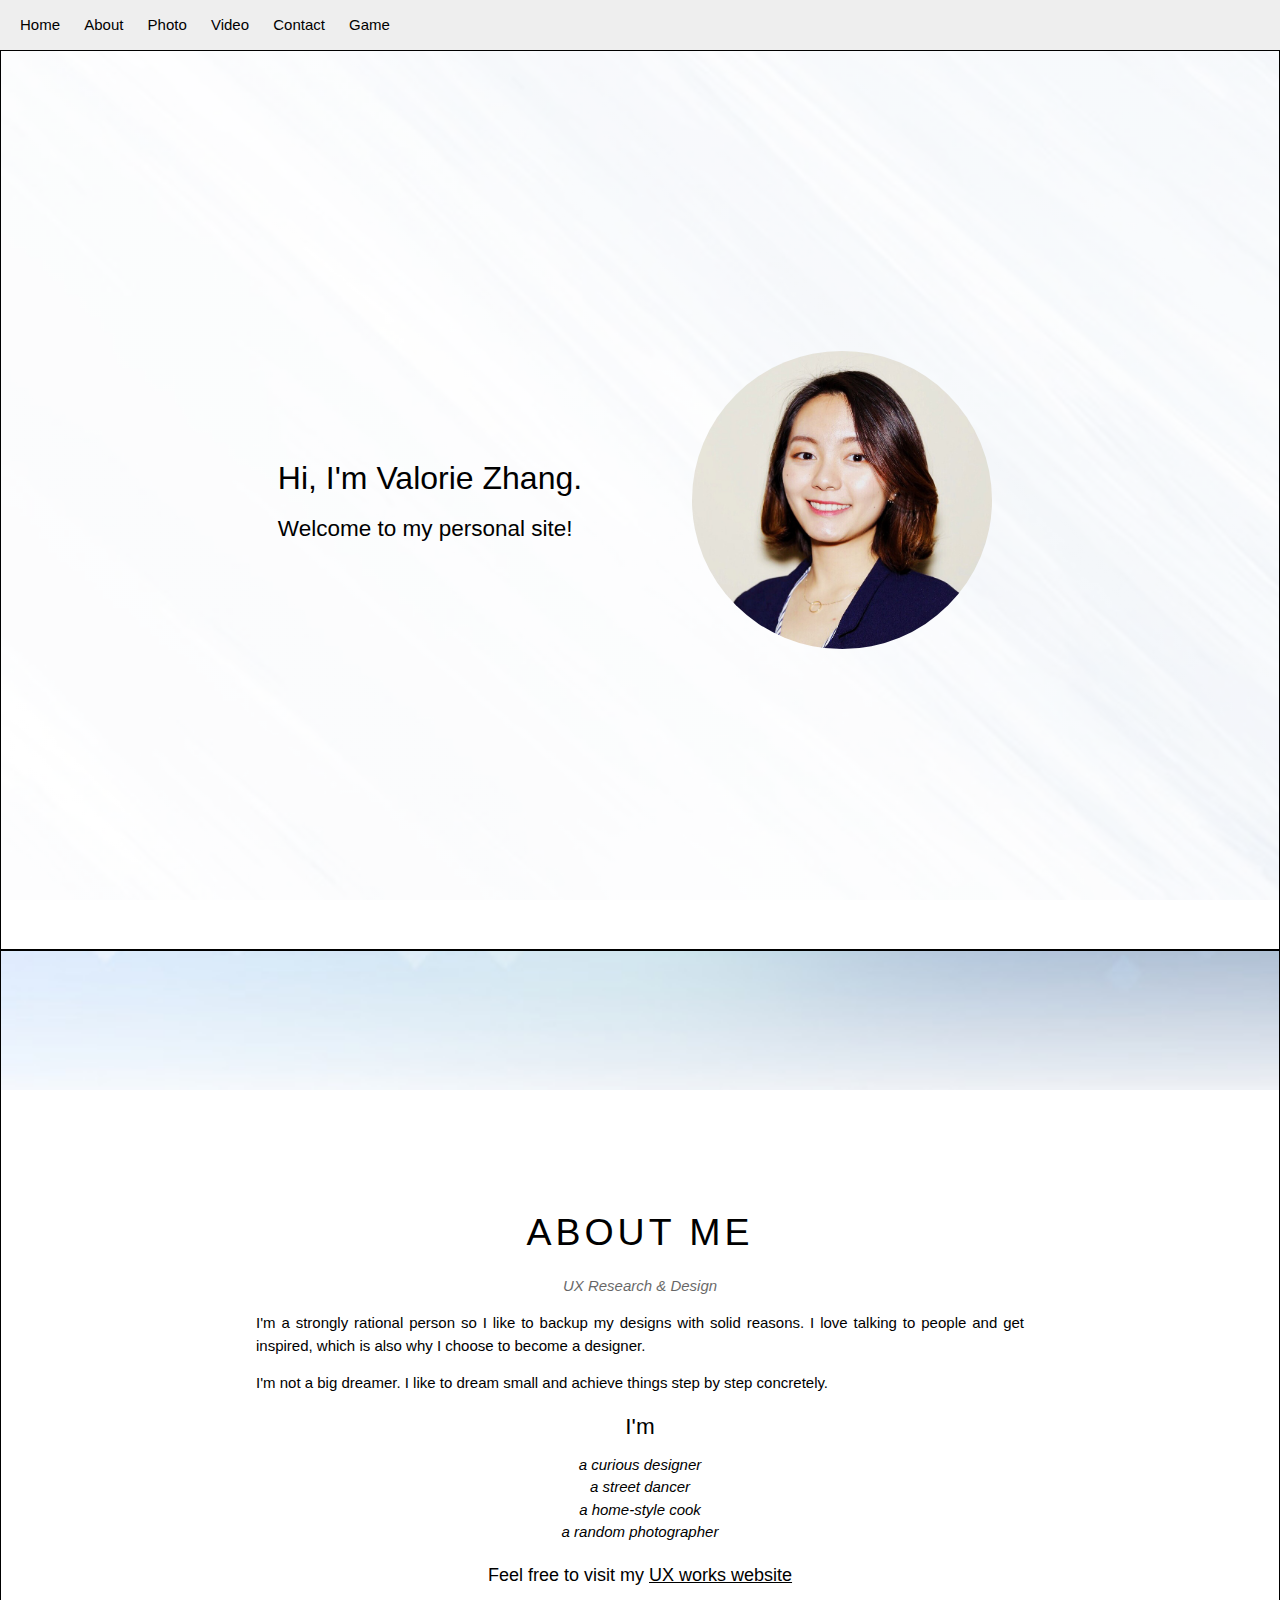
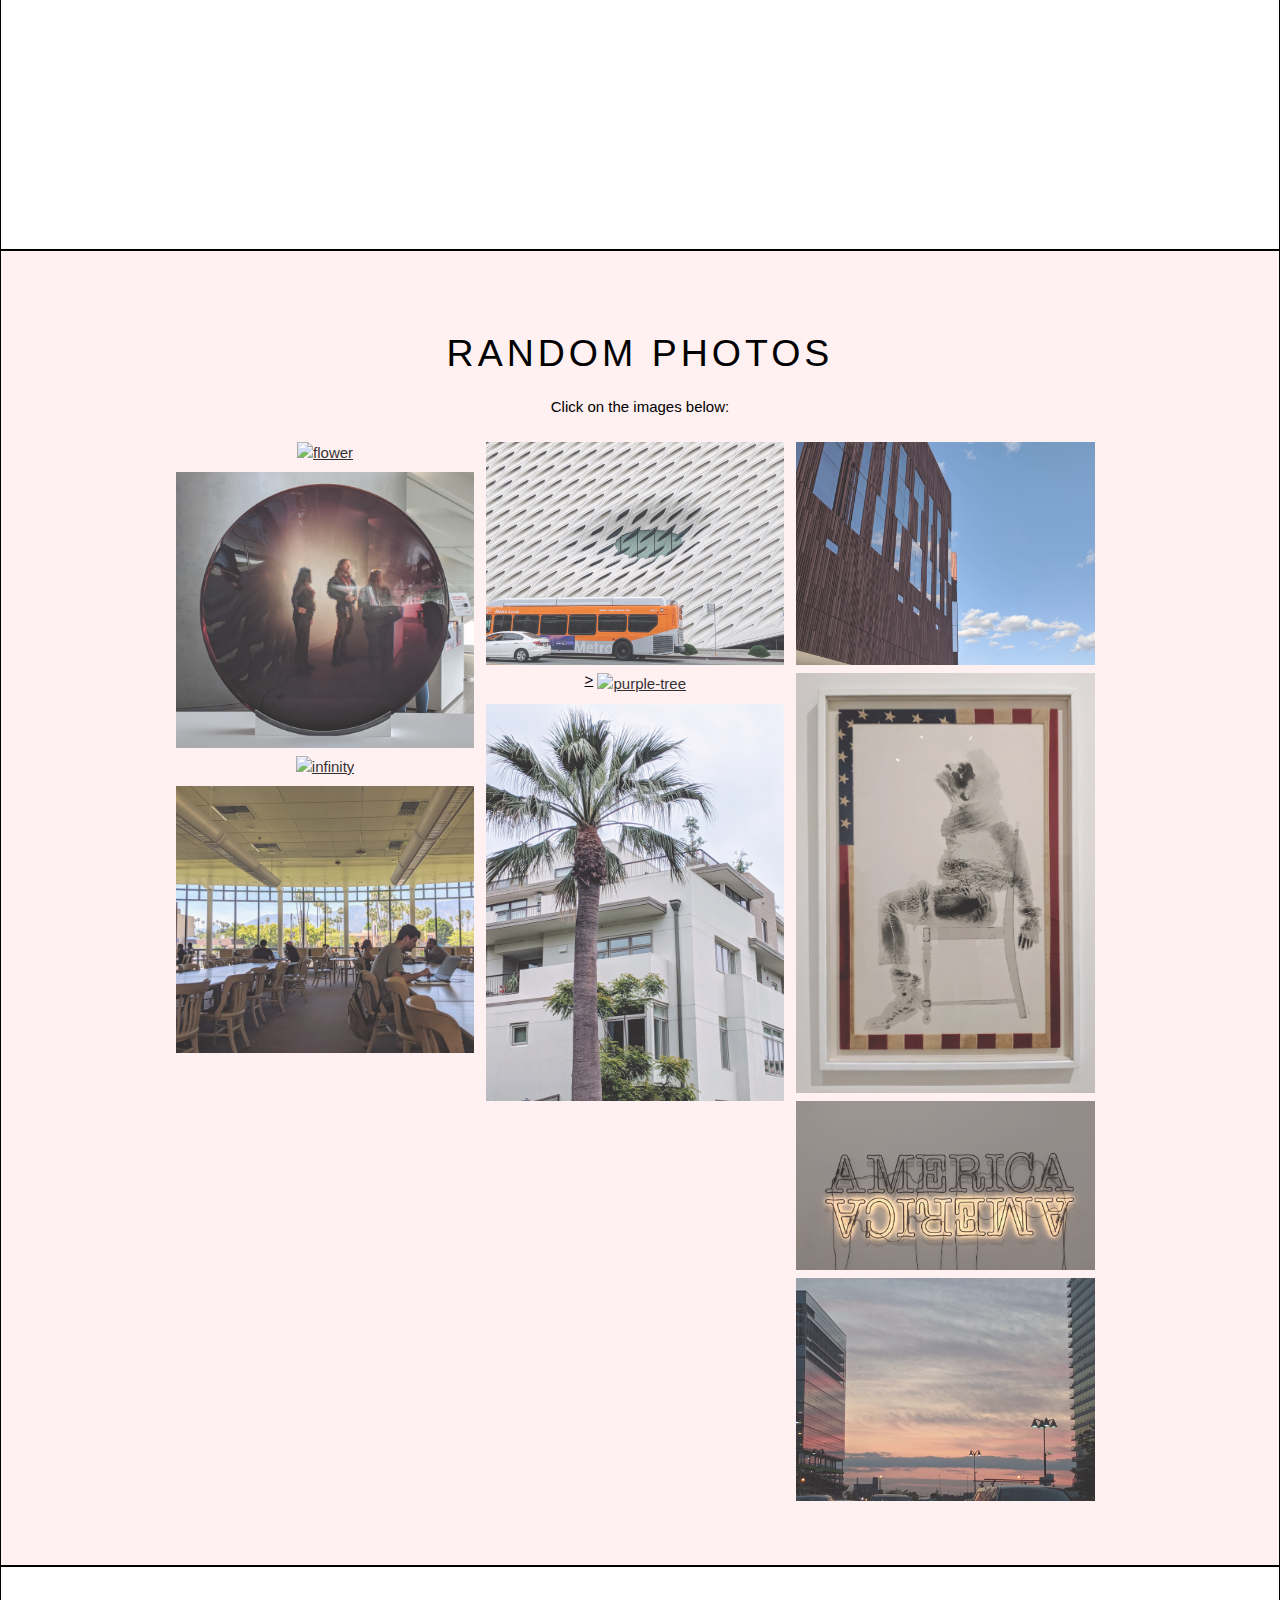
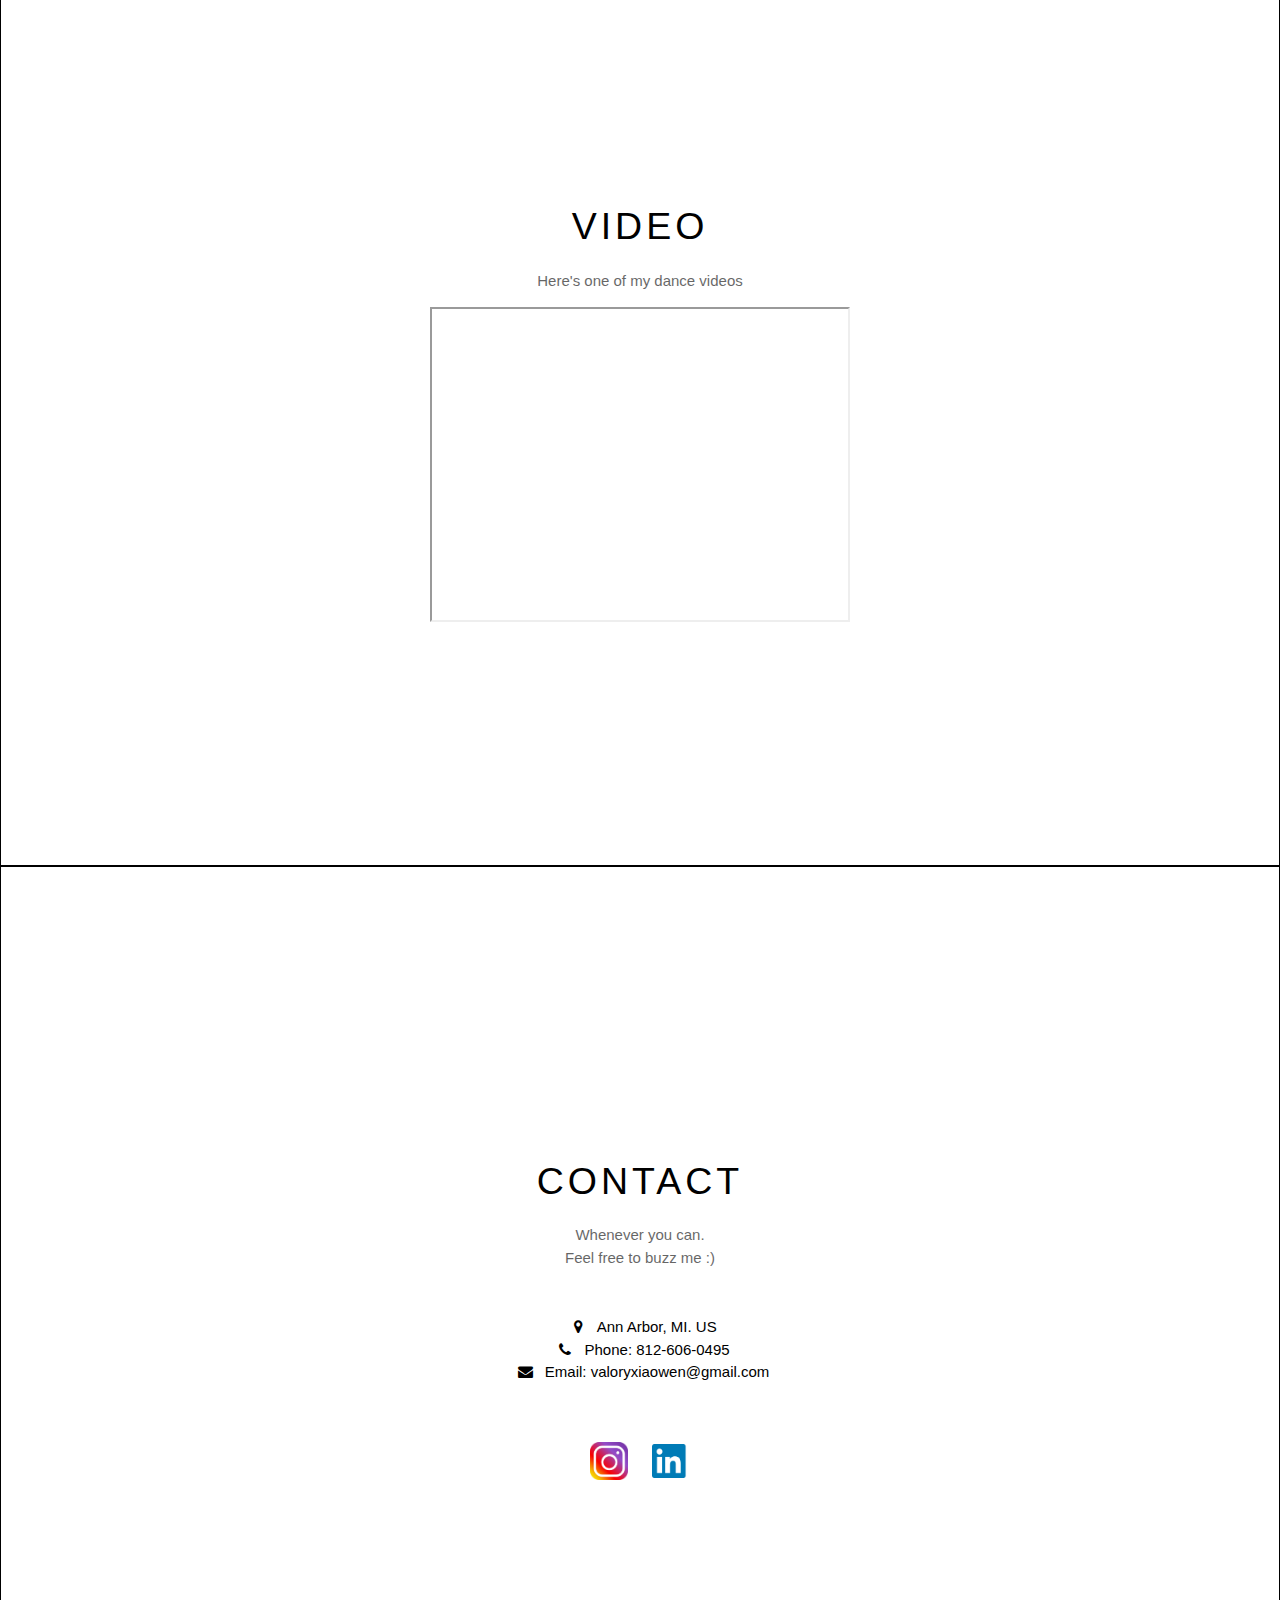
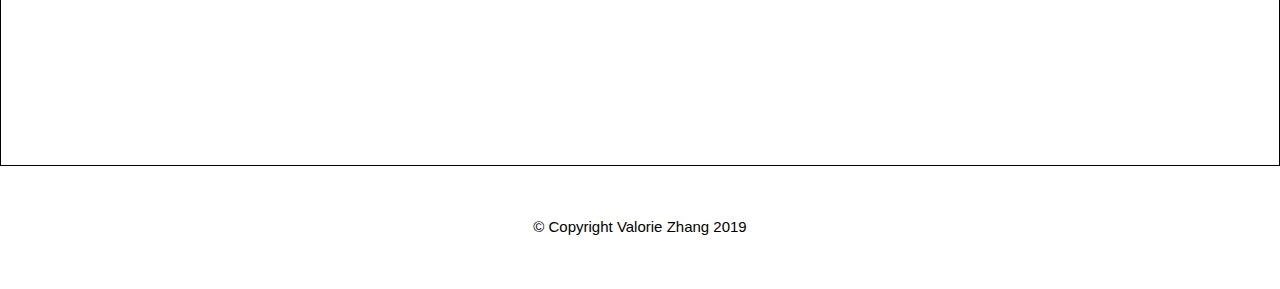
==== index.html @ 18a6e64b "fixed head and name" ====
<!DOCTYPE html>
<html lang="en">
    <meta name="viewport" content="width=device-width, initial-scale=1.0">
    <meta charset="UTF-8">
    <meta name="viewport" content="width=device-width, initial-scale=1">
    <link rel="stylesheet" href="https://www.w3schools.com/w3css/4/w3.css">
    <link rel="stylesheet" href="css/539.css">
    <link rel="stylesheet" href="css/lightbox.min.css">
    <link rel="stylesheet" href="https://cdnjs.cloudflare.com/ajax/libs/font-awesome/4.7.0/css/font-awesome.min.css">
    <script src="js/lightbox-plus-jquery.min.js"></script>
    
    <head>
        <title>539 Waiver</title>
    </head>

    <body>
        <header>
            <nav>
                <ul>
                    <li><a href="#hero">Home</a></li>
                    <li><a href="#about">About</a></li>
                    <li><a href="#photo">Photo</a></li>
                    <li><a href="#video">Video</a></li>
                    <li><a href="#contact">Contact</a></li>
                    <li><a href="drawing.html">Game</a></li>
                </ul>
            </nav>
        </header>
        <main>
            <section id="hero">
                <div class="w3-center w3-padding-64" style="max-width:800px">
                    <h1 style="margin-right: 100px;text-align: left;">Hi, I'm Valorie Zhang.</h1>
                    <h3 style="margin-right: 100px;text-align: left;">Welcome to my personal site!</h3>
                </div>
                <div class="section-inner">
                    <img src="img/profile-pic.jpg" class="profile-img" alt="Profil Picture" style="max-width:100%;height:auto; text-align: right;">
                </div>
            </section>
            <section id="about">
                <div class="w3-container w3-content w3-center w3-padding-64" style="max-width:800px">
                    <h2 class="text-wide w3-center">ABOUT ME</h2>
                    <p class="w3-opacity"><i>UX Research & Design</i></p>
                    <p class="w3-justify" >I'm a strongly rational person so I like to backup my designs with solid reasons. I love talking to people and get inspired, which is also why I choose to become a designer.</p>
                    <p style="text-align: left;">I'm not a big dreamer. I like to dream small and achieve things step by step concretely. </p>
                    <h3>I'm</h3>
                    <i>a curious designer</i> <br><i>a street dancer</i><br><i>a home-style cook</i><br><i>a random photographer</i>
                    
                    <p class="w3-large">Feel free to visit my  <a href="https://www.w3schools.com/w3css/default.asp" target="_blank">UX works website</a></p>
                </div>
                
            </section>
            <section id="photo">
                <div class="w3-container w3-content w3-center w3-padding-64">
                    <div style="text-align:center">
                        <h2 class="text-wide w3-center">RANDOM PHOTOS</h2>
                        <p>Click on the images below:</p>
                    </div>
                    <!-- gallery -->
                    <div class="row">
                        <div class="column">
                            <a href="https://scontent-sjc3-1.cdninstagram.com/vp/58a0438c8998486e015759c0f40a1a60/5D84946A/t51.2885-15/sh0.08/e35/s640x640/58468856_866849087001702_4745175692307868275_n.jpg?_nc_ht=scontent-sjc3-1.cdninstagram.com" data-lightbox="mygallery"><img src="https://scontent-sjc3-1.cdninstagram.com/vp/58a0438c8998486e015759c0f40a1a60/5D84946A/t51.2885-15/sh0.08/e35/s640x640/58468856_866849087001702_4745175692307868275_n.jpg?_nc_ht=scontent-sjc3-1.cdninstagram.com" alt="flower"></a>
                            <a href="img/mirror.jpg" data-lightbox="mygallery"><img src="img/mirror.jpg" alt="mirror"></a>
                            <a href="img/infinity.jpg" data-lightbox="mygallery"><img src="img/infinity.jpg" alt="infinity"></a>
                            <a href="img/lib.jpg" data-lightbox="mygallery"><img src="img/lib.jpg" alt="lib"></a>
                        </div>
                        <div class="column">
                            <a href="img/outside.jpg" data-lightbox="mygallery"><img src="img/outside.jpg" alt="outside">></a>
                            <a href="img/purple tree.jpg" data-lightbox="mygallery"><img src="img/purple-tree.jpg" alt="purple-tree"></a>
                            <a href="img/palmtree.jpg" data-lightbox="mygallery"><img src="img/palmtree.jpg" alt="palmtree"></a>
                        </div>
                        <div class="column">
                            <a href="img/building.jpg" data-lightbox="mygallery"><img src="img/building.jpg" alt="building"></a>
                            <a href="img/drawing.jpg" data-lightbox="mygallery"><img src="img/drawing.jpg" alt="drawing"></a>
                            <a href="img/AA.jpg" data-lightbox="mygallery"><img src="img/AA.jpg" alt="AA"></a>
                            <a href="img/sunset.jpg" data-lightbox="mygallery"><img src="img/sunset.jpg" alt="sunset"></a>
                        </div>
                    </div>
                </div>
            </section>
            <section id="video">
                <div class="w3-container w3-content w3-padding-64" style="max-width:800px">
                    <h2 class="text-wide w3-center">VIDEO</h2>
                    <p class="w3-opacity w3-center">Here's one of my dance videos<p>
                        <div class="w3-center">
                            <div class="w3-margin-bottom">
                                <iframe width="420" height="315"
                                src="https://www.youtube.com/embed/rEEmlmVTUPs">
                                </iframe>
                            </div>
                        </div>
                    </div>
                </section>
                <section id="contact">
                    <div class="w3-container w3-content w3-padding-64" style="max-width:800px">
                        <h2 class="text-wide w3-center">CONTACT</h2>
                        <p class="w3-opacity w3-center">Whenever you can. <br>
                            Feel free to buzz me :)<p>
                                <div class="w3-row w3-center w3-padding-32">
                                    <div class="w3-margin-bottom">
                                        <i class="fa fa-map-marker" style="width:30px"></i> Ann Arbor, MI. US<br>
                                        <i class="fa fa-phone" style="width:30px"></i> Phone: 812-606-0495<br>
                                        <i class="fa fa-envelope" style="width:30px"> </i> Email: valoryxiaowen@gmail.com<br>
                                    </div>
                                    
                                </div>
                                <div class="w3-center">
                                    <a href="https://www.linkedin.com/in/valorie-xiaowen-zhang-9266886b/"><img src="img/instagram.png" class="sm-icon" alt="instagram"></a>
                                    <a href="https://www.linkedin.com/in/valorie-xiaowen-zhang-9266886b/"><img src="img/linkedin.png" class="sm-icon" alt="linkedin"></a>
                                </div>
                            </div>
                        </section>
                    </main>
                    <footer>
                        © Copyright Valorie Zhang 2019
                    </footer>
                </body>
            </html>
---- css/539.css ----
body {
  margin: 0;
}

body {
  font-family: "Lato", sans-serif;
  margin-top: 50px;
}

.mySlides {
  display: none
}

header {
  display: flex;
  position: fixed;
  top: 0;
  left: 0;
  right: 0;
  height: 50px;
  line-height: 50px;
  background-color: #eee;
  z-index:1000;
}

header * {
  display: inline;
  height: 50px;
}

header ul {
  padding: 0;
}

header li {
  margin-left: 20px;
}

section {
  min-height: 100vh;
  border: 1px solid black;
  display: flex;
  justify-content: center;
  align-items: center;
  text-align: left;
}

body {
  margin: 0;
  margin-top: 50px;
  font-family: sans-serif;
}

header {
  display: flex;
  position: fixed;
  top: 0;
  left: 0;
  right: 0;
  height: 50px;
  line-height: 50px;
  background-color: #eee;
}

header * {
  display: inline;
  height: 50px;
}

header ul {
  padding: 0;
}

header li {
  margin-left: 20px;
}

section {
  min-height: 100vh;
  border: 1px solid black;
  display: flex;
  justify-content: center;
  align-items: center;
  
  background-size: cover; /* Add this line */
  background-position: center center; /* Add this line */
  background-repeat: no-repeat; /* Add this line */
  background-attachment: fixed; /* Add this line */
}

.section-inner {
  padding: 10px;
}


#hero .profile-img {
  width: 300px;
  border-radius: 50%;
}



footer {
  text-align: center;
  padding: 50px;
}

#hero h1 {
  font-size: 2.5vw;
}

section h2 {
  font-size: 2.5em;
}

section h3 {
  font-size: 1.5em;
}

header a {
  text-decoration: none;
  color: black;
}

/* Add everything below here */
#hero {
  background-image: linear-gradient(rgba(255, 255, 255, 0.75), rgba(255, 255, 255, 0.75)), url('../img/white.jpg');
}

#about {
  background-image: linear-gradient(rgba(255, 255, 255, 0.75), rgba(255, 255, 255, 0.75)), url('../img/designbg.jpg');
}

#video {
  background-image: linear-gradient(rgba(255, 255, 255, 0.75), rgba(255, 255, 255, 0.75)), url('../img/studio.jpg');
}

#photo {
  background-color: #fff0f2 ;
}

#contact {
  background-image: linear-gradient(rgba(255, 255, 255, 0.75), rgba(255, 255, 255, 0.75)), url('../img/marble.jpg');
}



h1, h2, h3, h4, h5, h6 {
  font-family: "Segoe UI", Arial, sans-serif;
  font-weight: 400;
  margin: 10px 0
}

.text-wide {
  letter-spacing: 4px
}

/* The grid: three equal columns that floats next to each other */
.column {
  float: left;
  max-width: 33%;
  padding: 0 6px;
}

/* Style the images inside the grid */
.column img {
  opacity: 0.8;
  cursor: pointer;
}

.column img:hover {
  opacity: 1;
  transform: scale(1.05);
}

/*new column row code*/
.row {
  display: flex;
  flex-wrap: wrap;
  padding: 0 4px;
}

.column img {
  margin-top: 8px;
  vertical-align: middle;
  width: 100%;
}

/* Responsive layout - makes a two column-layout instead of four columns */
@media screen and (max-width:800px) {
  .column {
    flex: 50%;
    max-width: 50%;
  }

}

/* Responsive layout - makes the two columns stack on top of each other instead of next to each other */
@media screen and (max-width:600px) {
  .column {
    flex: 100%;
    max-width: 100%;
  }

}



@media screen and (max-width:600px) {

#hero .profile-img {
  width: 300px;
  border-radius: 50%;
}
}



/*ends here*/

/* Clear floats after the columns */
.row:after {
  content: "";
  display: table;
  clear: both;
}

#contact .sm-icon {
  width: 5%;
  margin: 10px;

}

  footer {
    text-align: center;
    padding: 50px;
  }
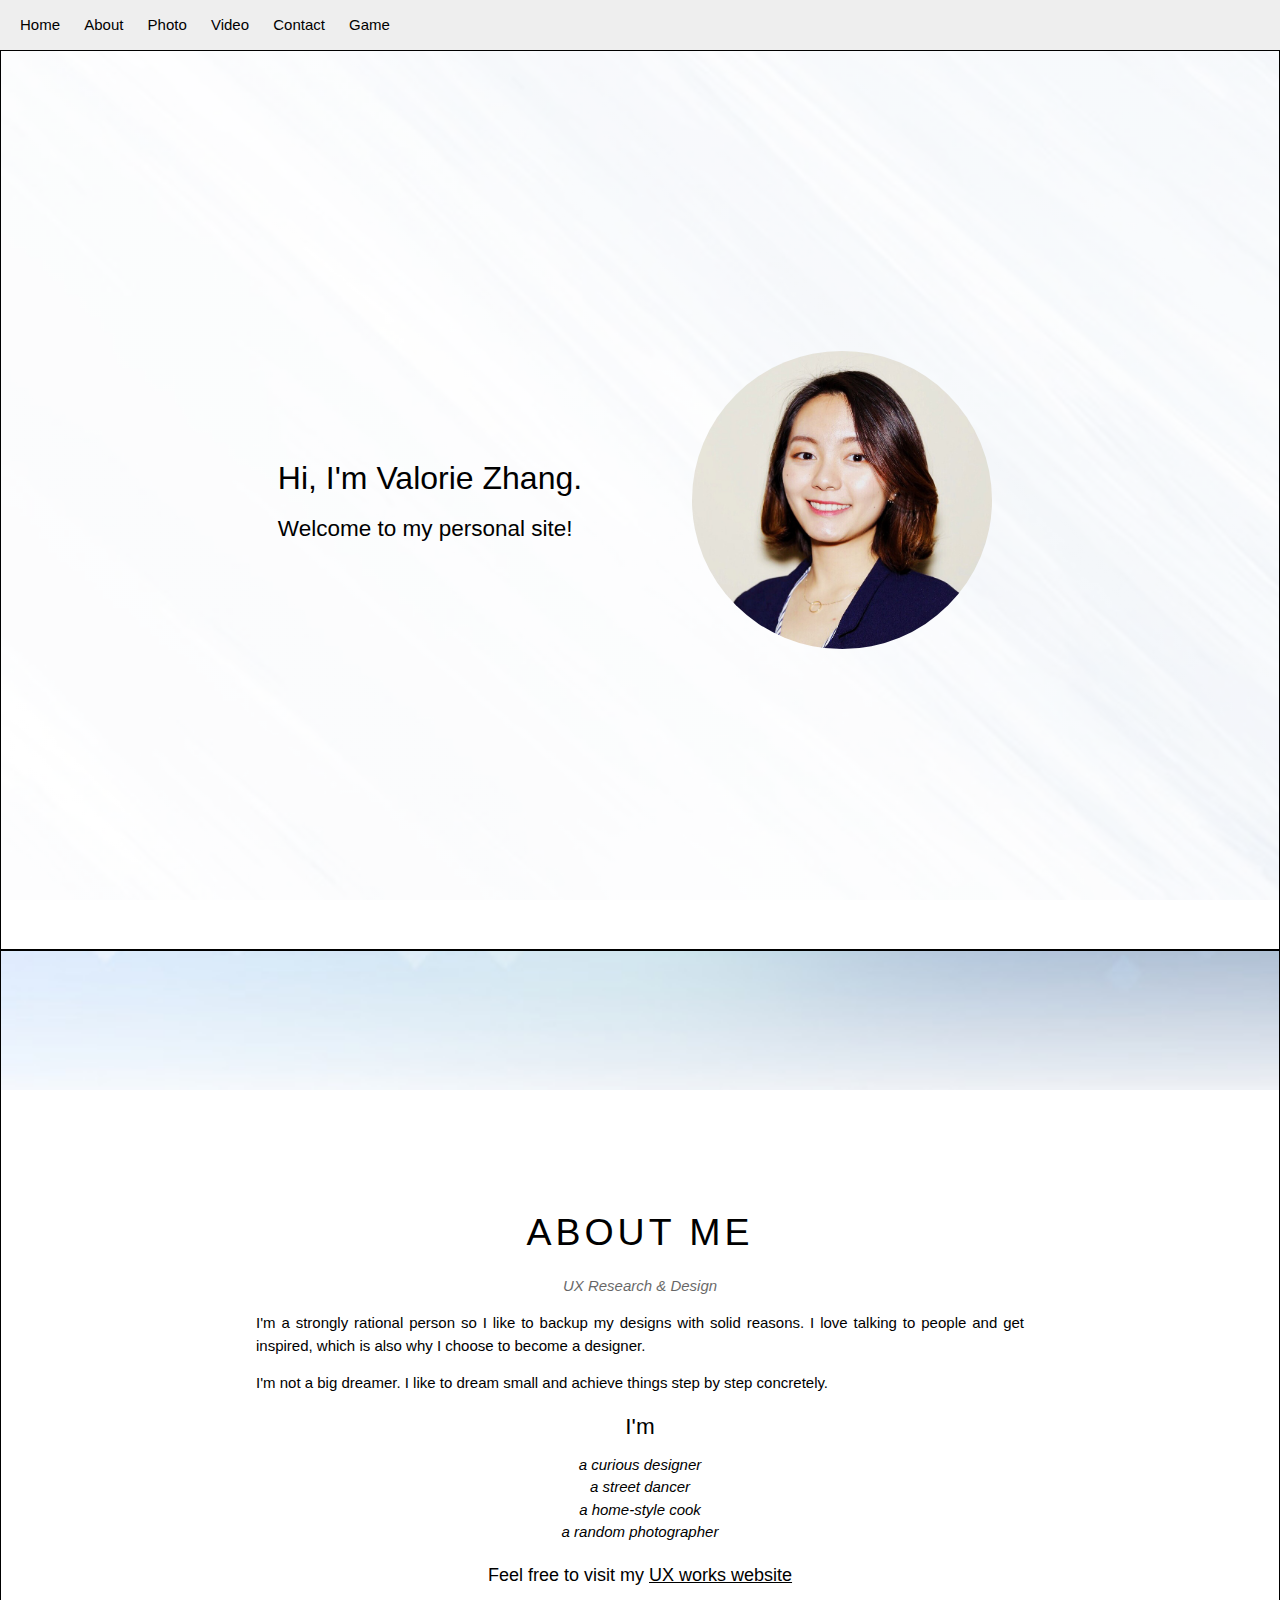
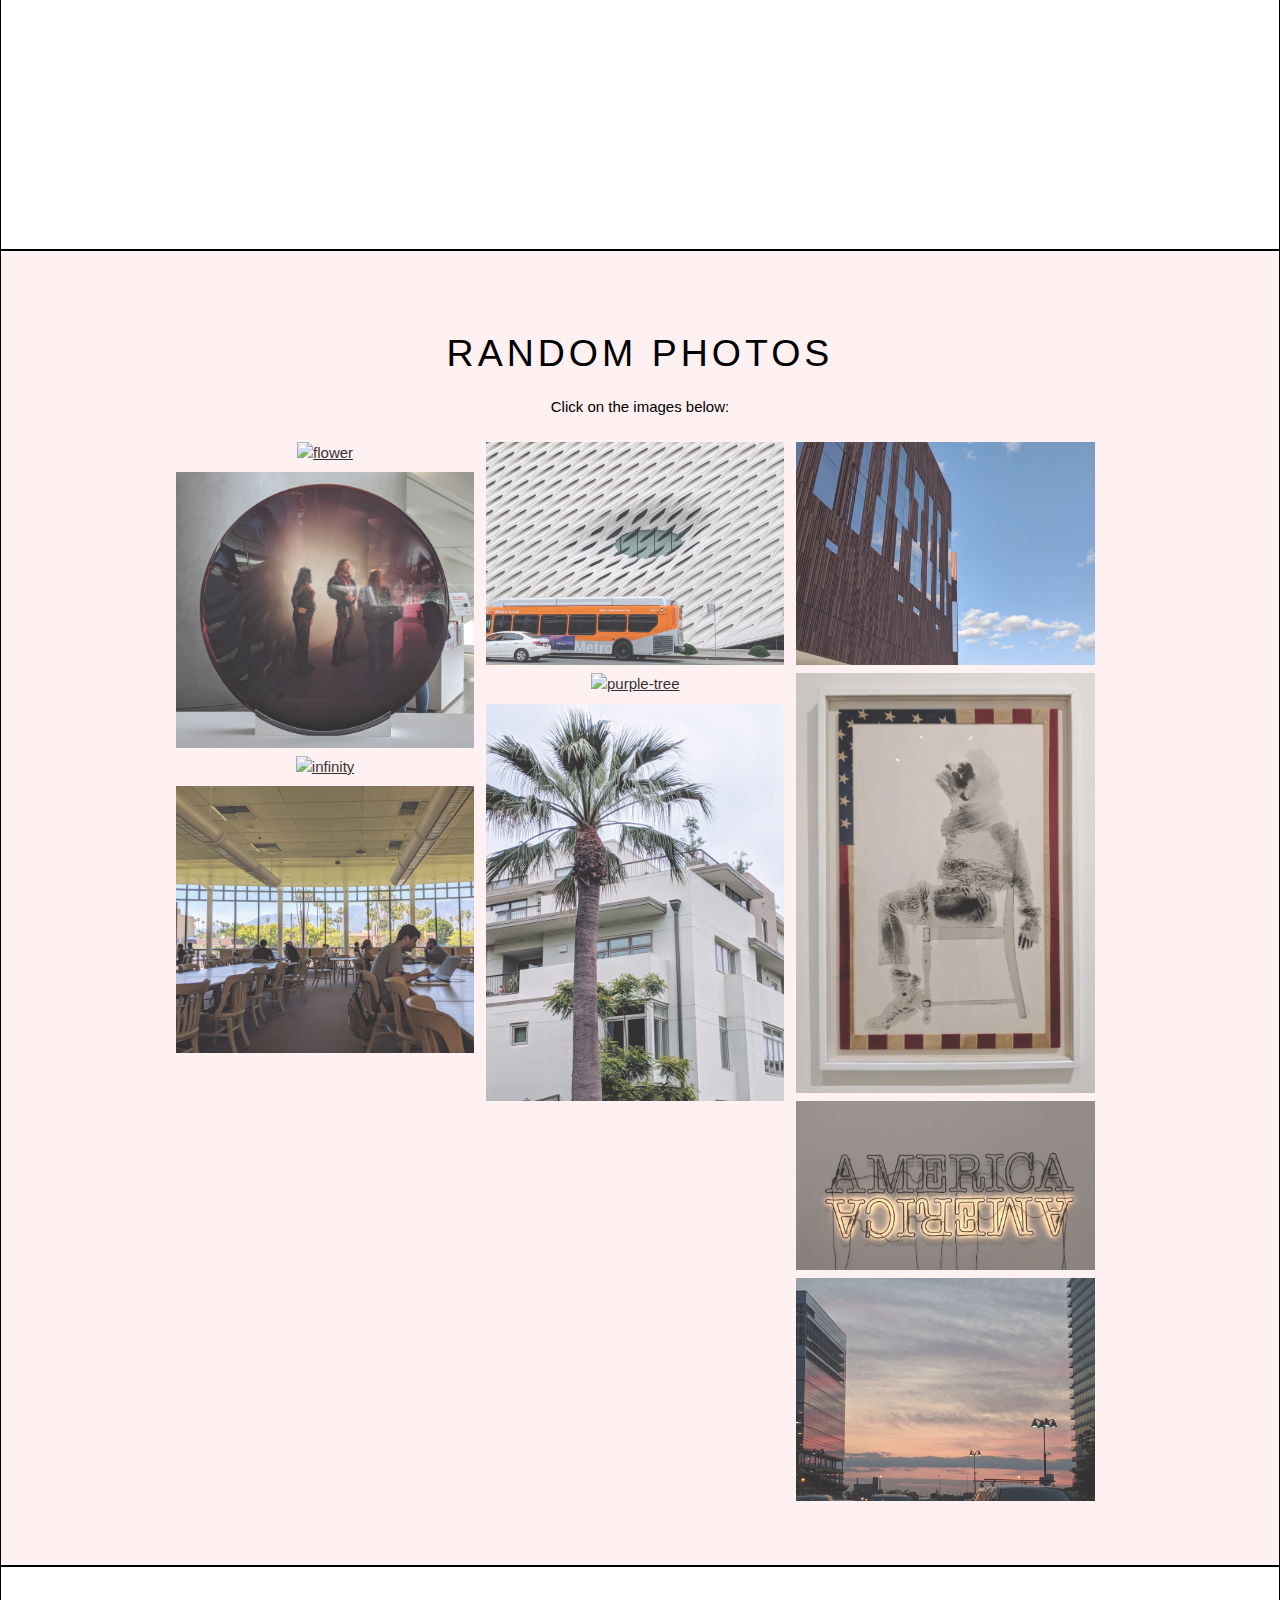
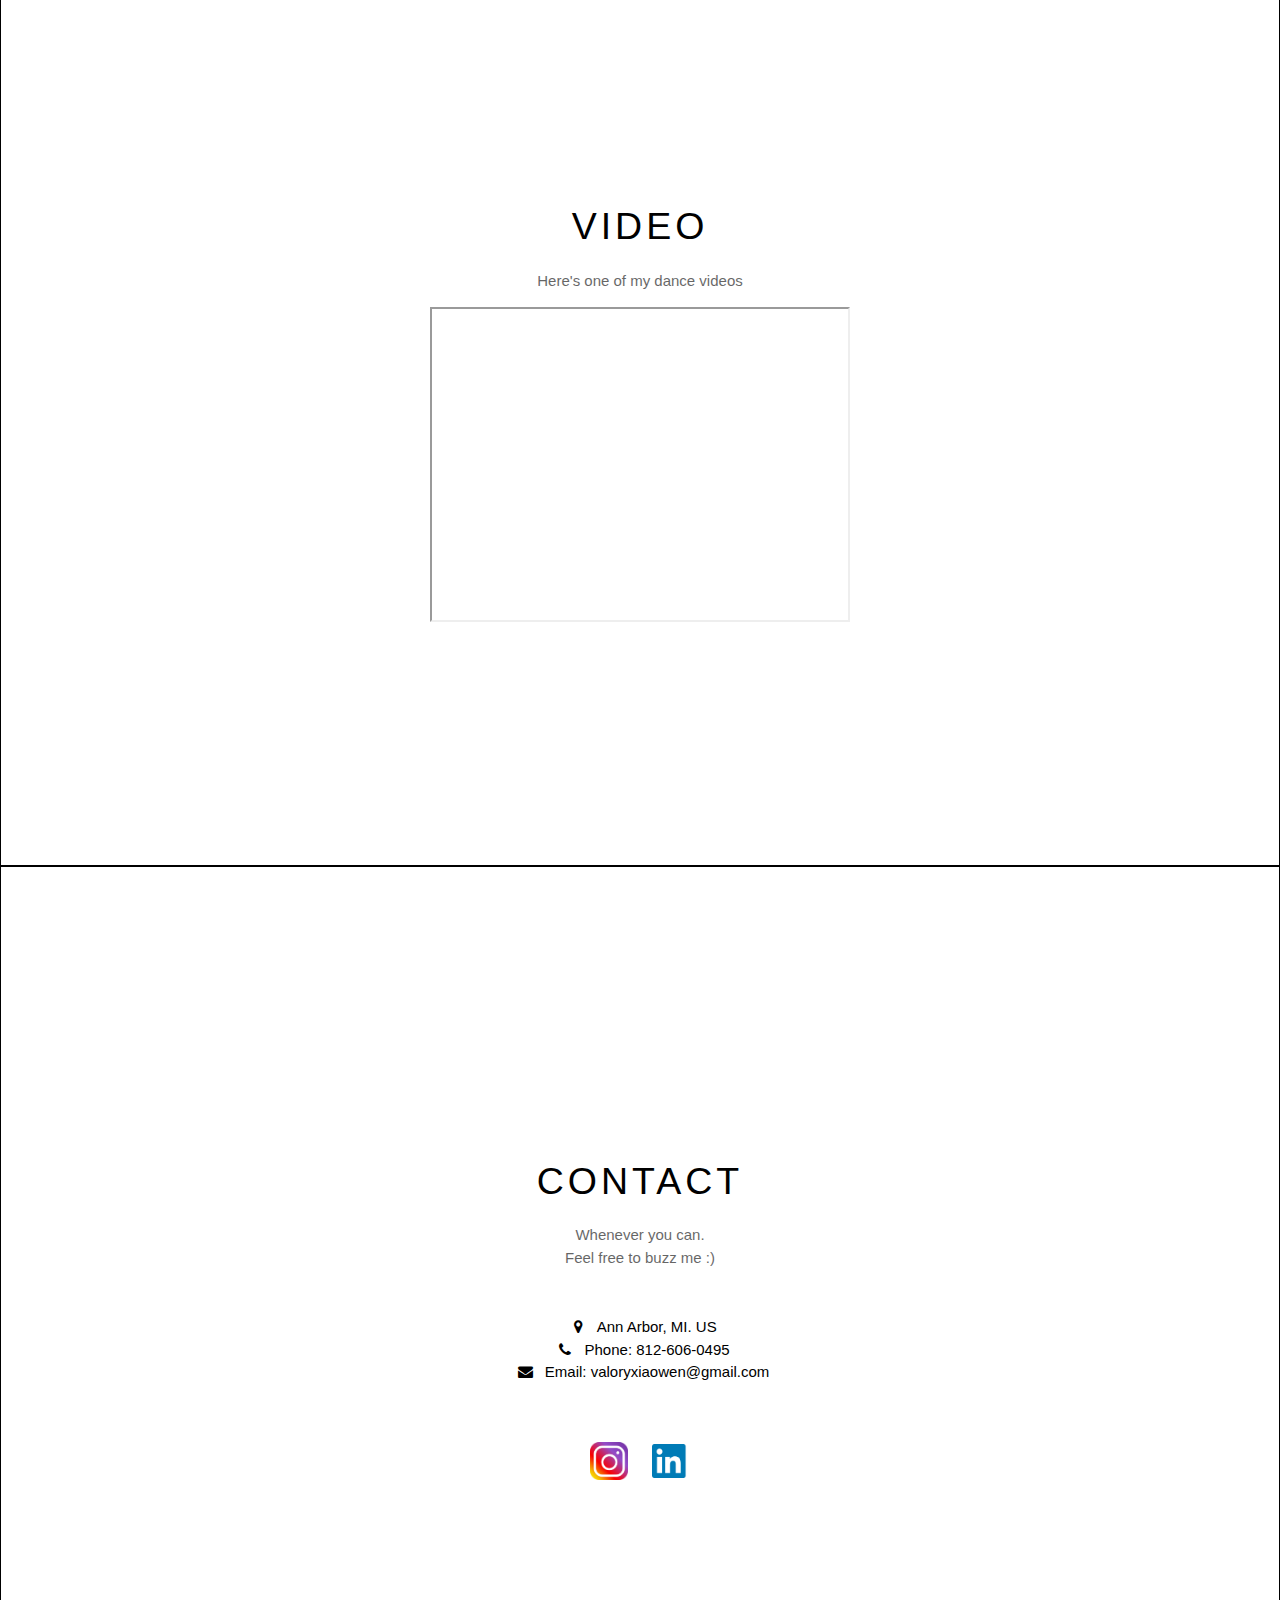
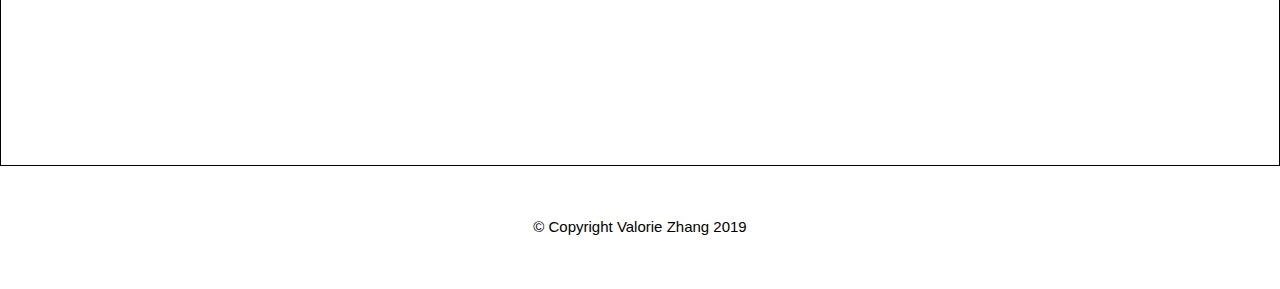
==== commit 1ba1d926: "Update index.html" ====
--- a/index.html
+++ b/index.html
@@ -1,18 +1,16 @@
 <!DOCTYPE html>
 <html lang="en">
-    <meta name="viewport" content="width=device-width, initial-scale=1.0">
-    <meta charset="UTF-8">
-    <meta name="viewport" content="width=device-width, initial-scale=1">
-    <link rel="stylesheet" href="https://www.w3schools.com/w3css/4/w3.css">
-    <link rel="stylesheet" href="css/539.css">
-    <link rel="stylesheet" href="css/lightbox.min.css">
-    <link rel="stylesheet" href="https://cdnjs.cloudflare.com/ajax/libs/font-awesome/4.7.0/css/font-awesome.min.css">
-    <script src="js/lightbox-plus-jquery.min.js"></script>
-    
     <head>
+        <meta name="viewport" content="width=device-width, initial-scale=1.0">
+        <meta charset="UTF-8">
+        <meta name="viewport" content="width=device-width, initial-scale=1">
+        <link rel="stylesheet" href="https://www.w3schools.com/w3css/4/w3.css">
+        <link rel="stylesheet" href="css/539.css">
+        <link rel="stylesheet" href="css/lightbox.min.css">
+        <link rel="stylesheet" href="https://cdnjs.cloudflare.com/ajax/libs/font-awesome/4.7.0/css/font-awesome.min.css">
+        <script src="js/lightbox-plus-jquery.min.js"></script>
         <title>539 Waiver</title>
     </head>
-
     <body>
         <header>
             <nav>
@@ -64,7 +62,7 @@
                             <a href="img/lib.jpg" data-lightbox="mygallery"><img src="img/lib.jpg" alt="lib"></a>
                         </div>
                         <div class="column">
-                            <a href="img/outside.jpg" data-lightbox="mygallery"><img src="img/outside.jpg" alt="outside">></a>
+                            <a href="img/outside.jpg" data-lightbox="mygallery"><img src="img/outside.jpg" alt="outside"></a>
                             <a href="img/purple tree.jpg" data-lightbox="mygallery"><img src="img/purple-tree.jpg" alt="purple-tree"></a>
                             <a href="img/palmtree.jpg" data-lightbox="mygallery"><img src="img/palmtree.jpg" alt="palmtree"></a>
                         </div>
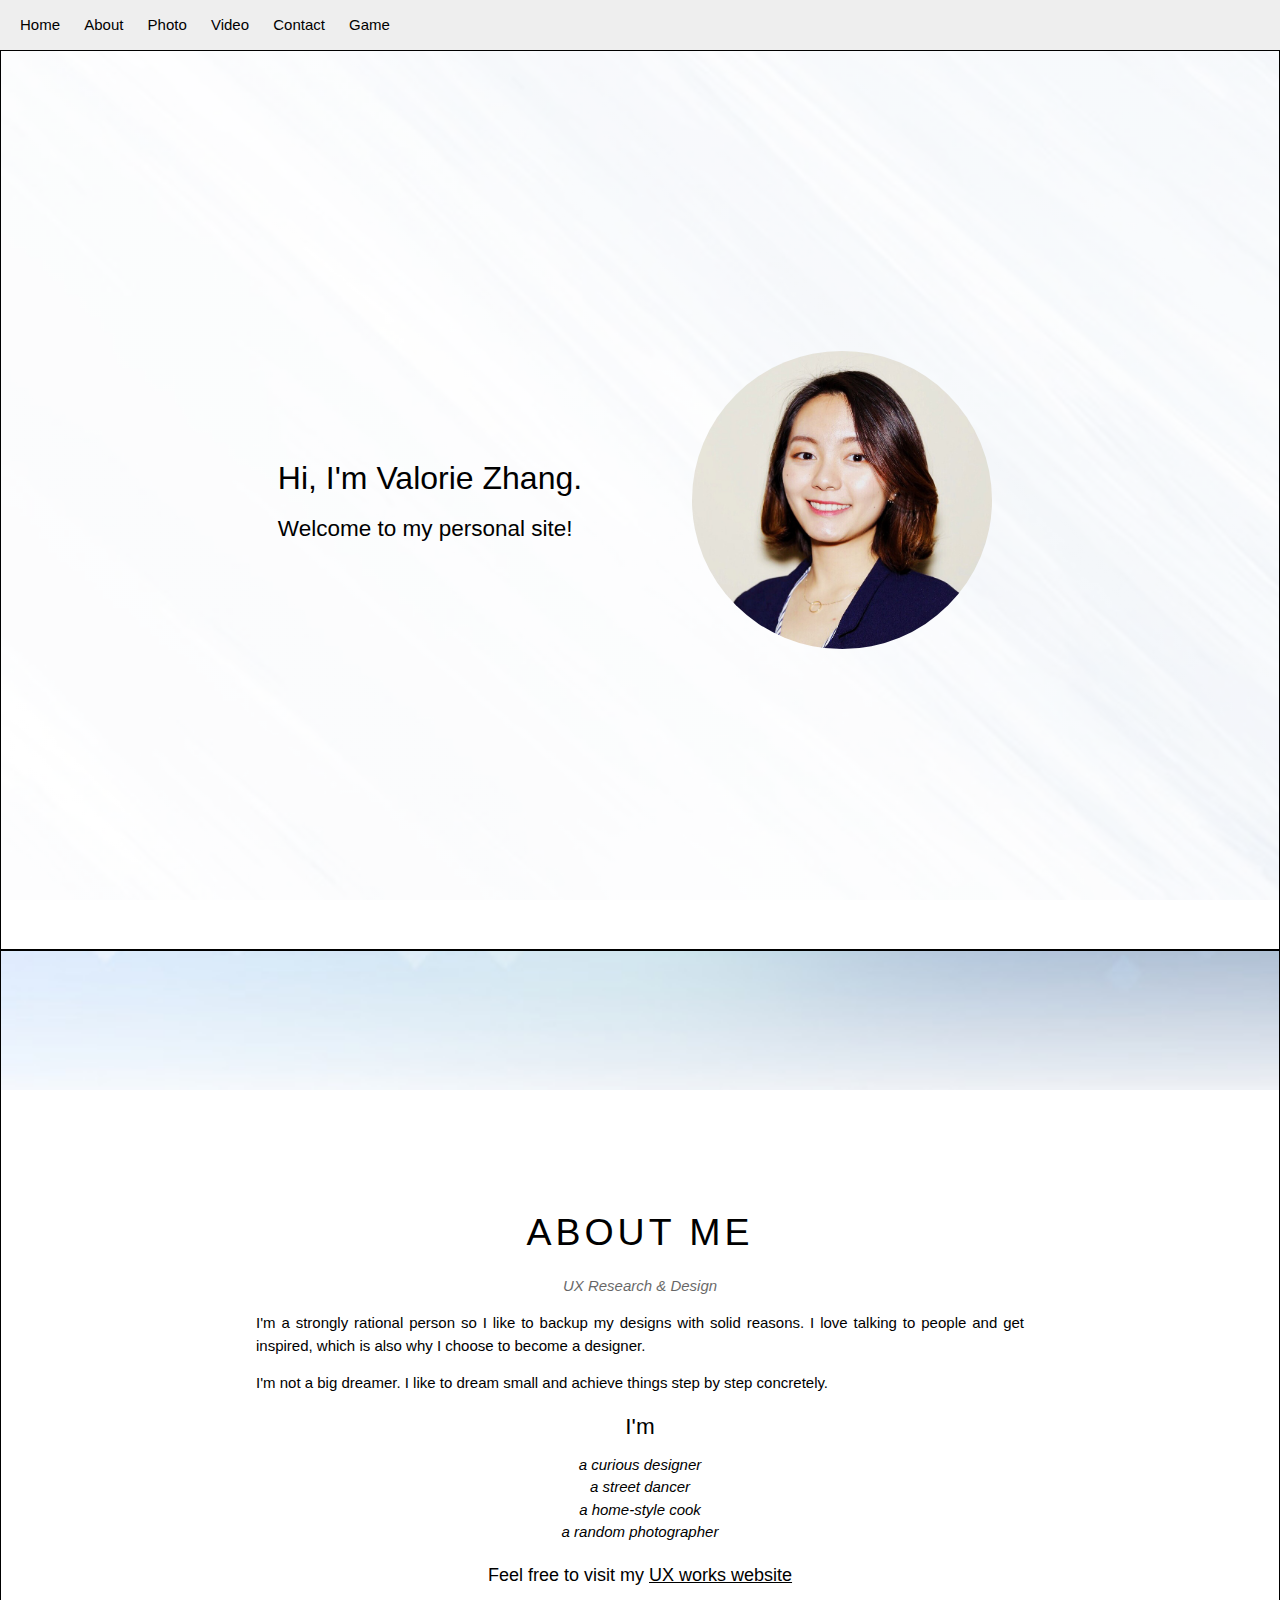
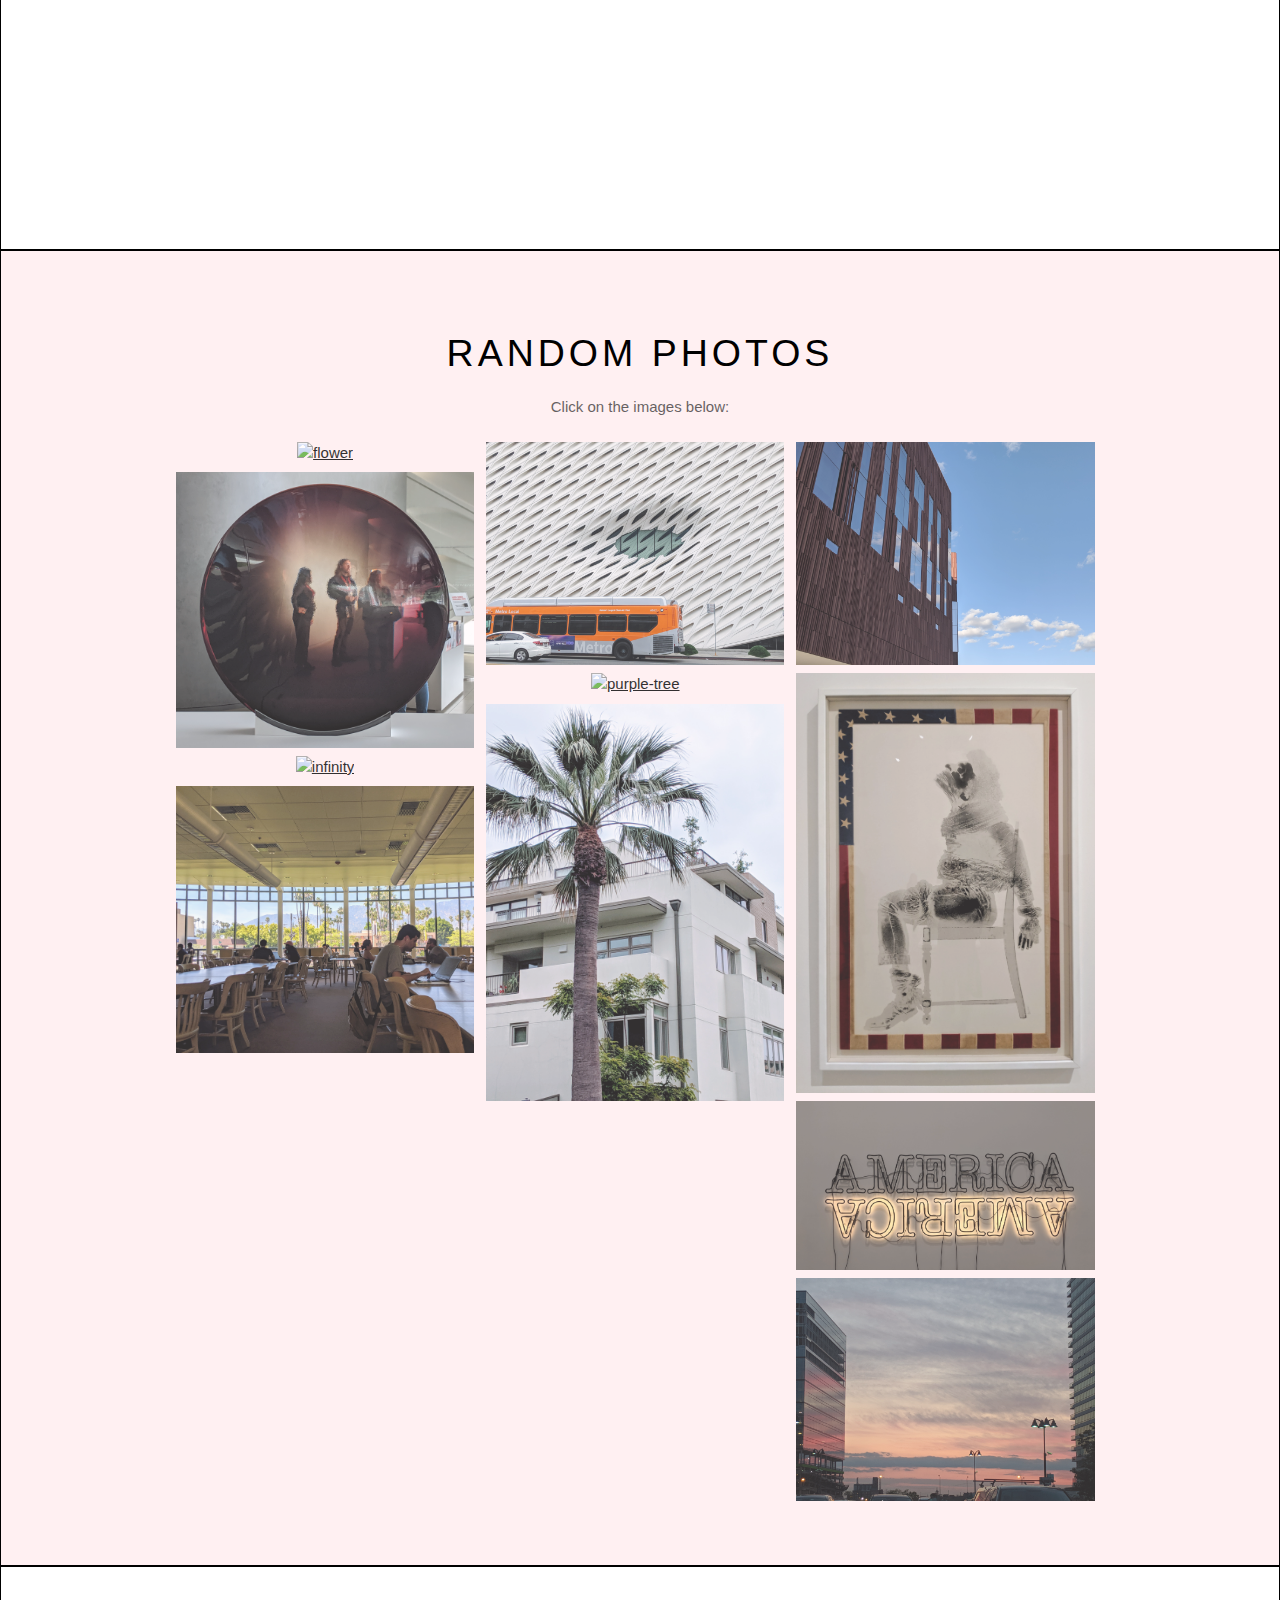
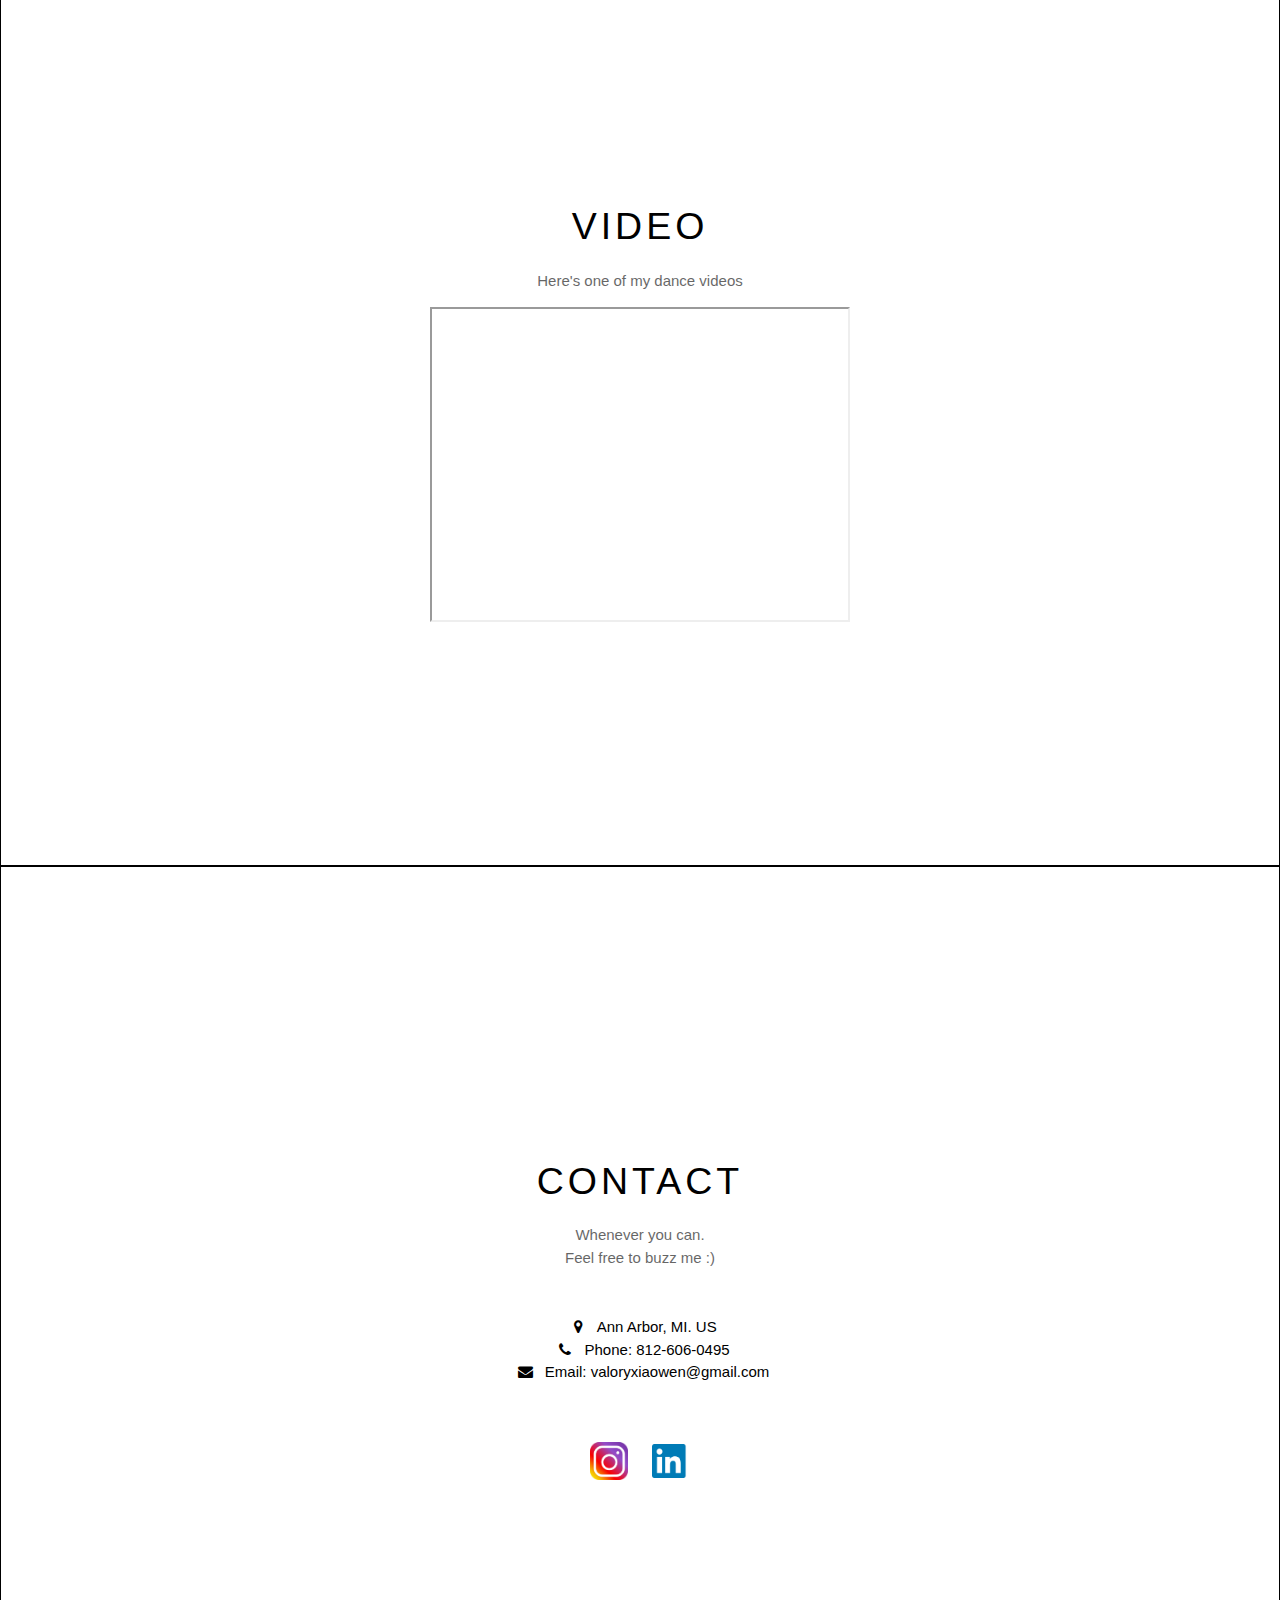
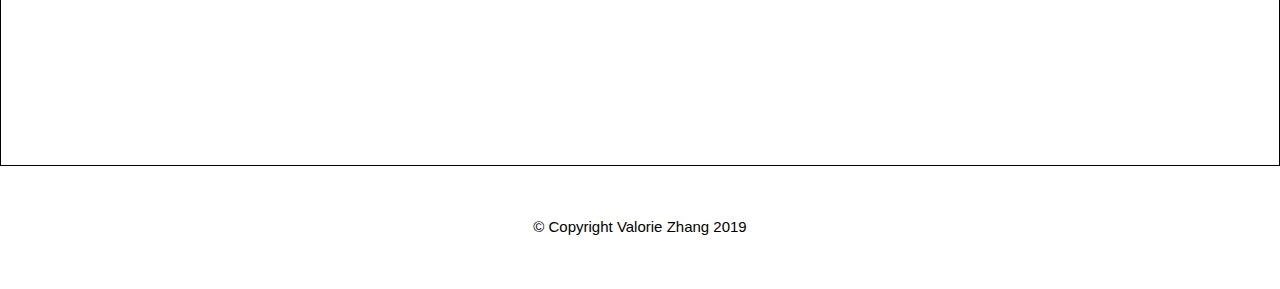
==== commit 98e504c2: "final commit" ====
--- a/index.html
+++ b/index.html
@@ -51,7 +51,7 @@
                 <div class="w3-container w3-content w3-center w3-padding-64">
                     <div style="text-align:center">
                         <h2 class="text-wide w3-center">RANDOM PHOTOS</h2>
-                        <p>Click on the images below:</p>
+                        <p class="w3-opacity w3-center">Click on the images below:</p>
                     </div>
                     <!-- gallery -->
                     <div class="row">
@@ -63,7 +63,7 @@
                         </div>
                         <div class="column">
                             <a href="img/outside.jpg" data-lightbox="mygallery"><img src="img/outside.jpg" alt="outside"></a>
-                            <a href="img/purple tree.jpg" data-lightbox="mygallery"><img src="img/purple-tree.jpg" alt="purple-tree"></a>
+                            <a href="img/purple-tree.jpg" data-lightbox="mygallery"><img src="img/purple-tree.jpg" alt="purple-tree"></a>
                             <a href="img/palmtree.jpg" data-lightbox="mygallery"><img src="img/palmtree.jpg" alt="palmtree"></a>
                         </div>
                         <div class="column">
--- a/css/539.css
+++ b/css/539.css
@@ -166,6 +166,9 @@
 .column img {
   opacity: 0.8;
   cursor: pointer;
+  margin-top: 8px;
+  vertical-align: middle;
+  width: 100%;
 }
 
 .column img:hover {
@@ -173,18 +176,13 @@
   transform: scale(1.05);
 }
 
-/*new column row code*/
+
 .row {
   display: flex;
   flex-wrap: wrap;
   padding: 0 4px;
 }
 
-.column img {
-  margin-top: 8px;
-  vertical-align: middle;
-  width: 100%;
-}
 
 /* Responsive layout - makes a two column-layout instead of four columns */
 @media screen and (max-width:800px) {
@@ -216,8 +214,6 @@
 
 
 
-/*ends here*/
-
 /* Clear floats after the columns */
 .row:after {
   content: "";
@@ -231,7 +227,7 @@
 
 }
 
-  footer {
+footer {
     text-align: center;
     padding: 50px;
   }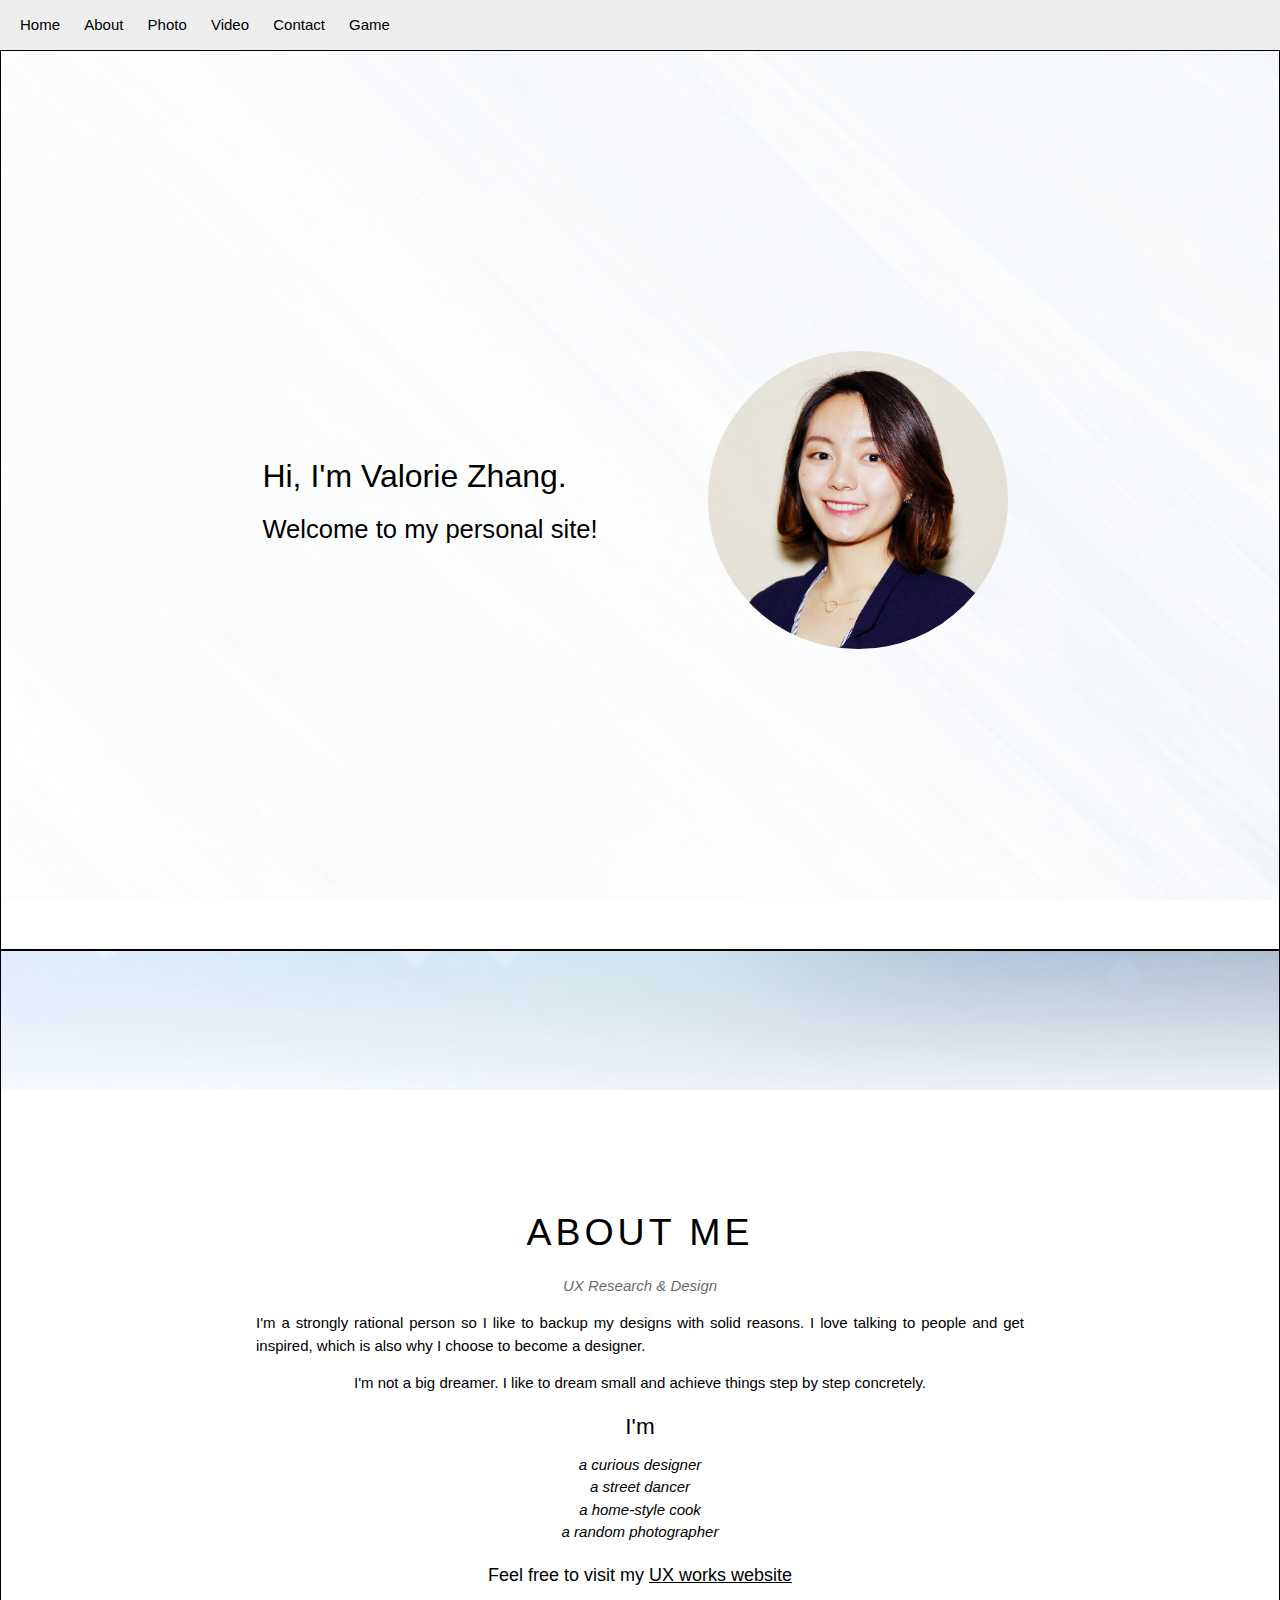
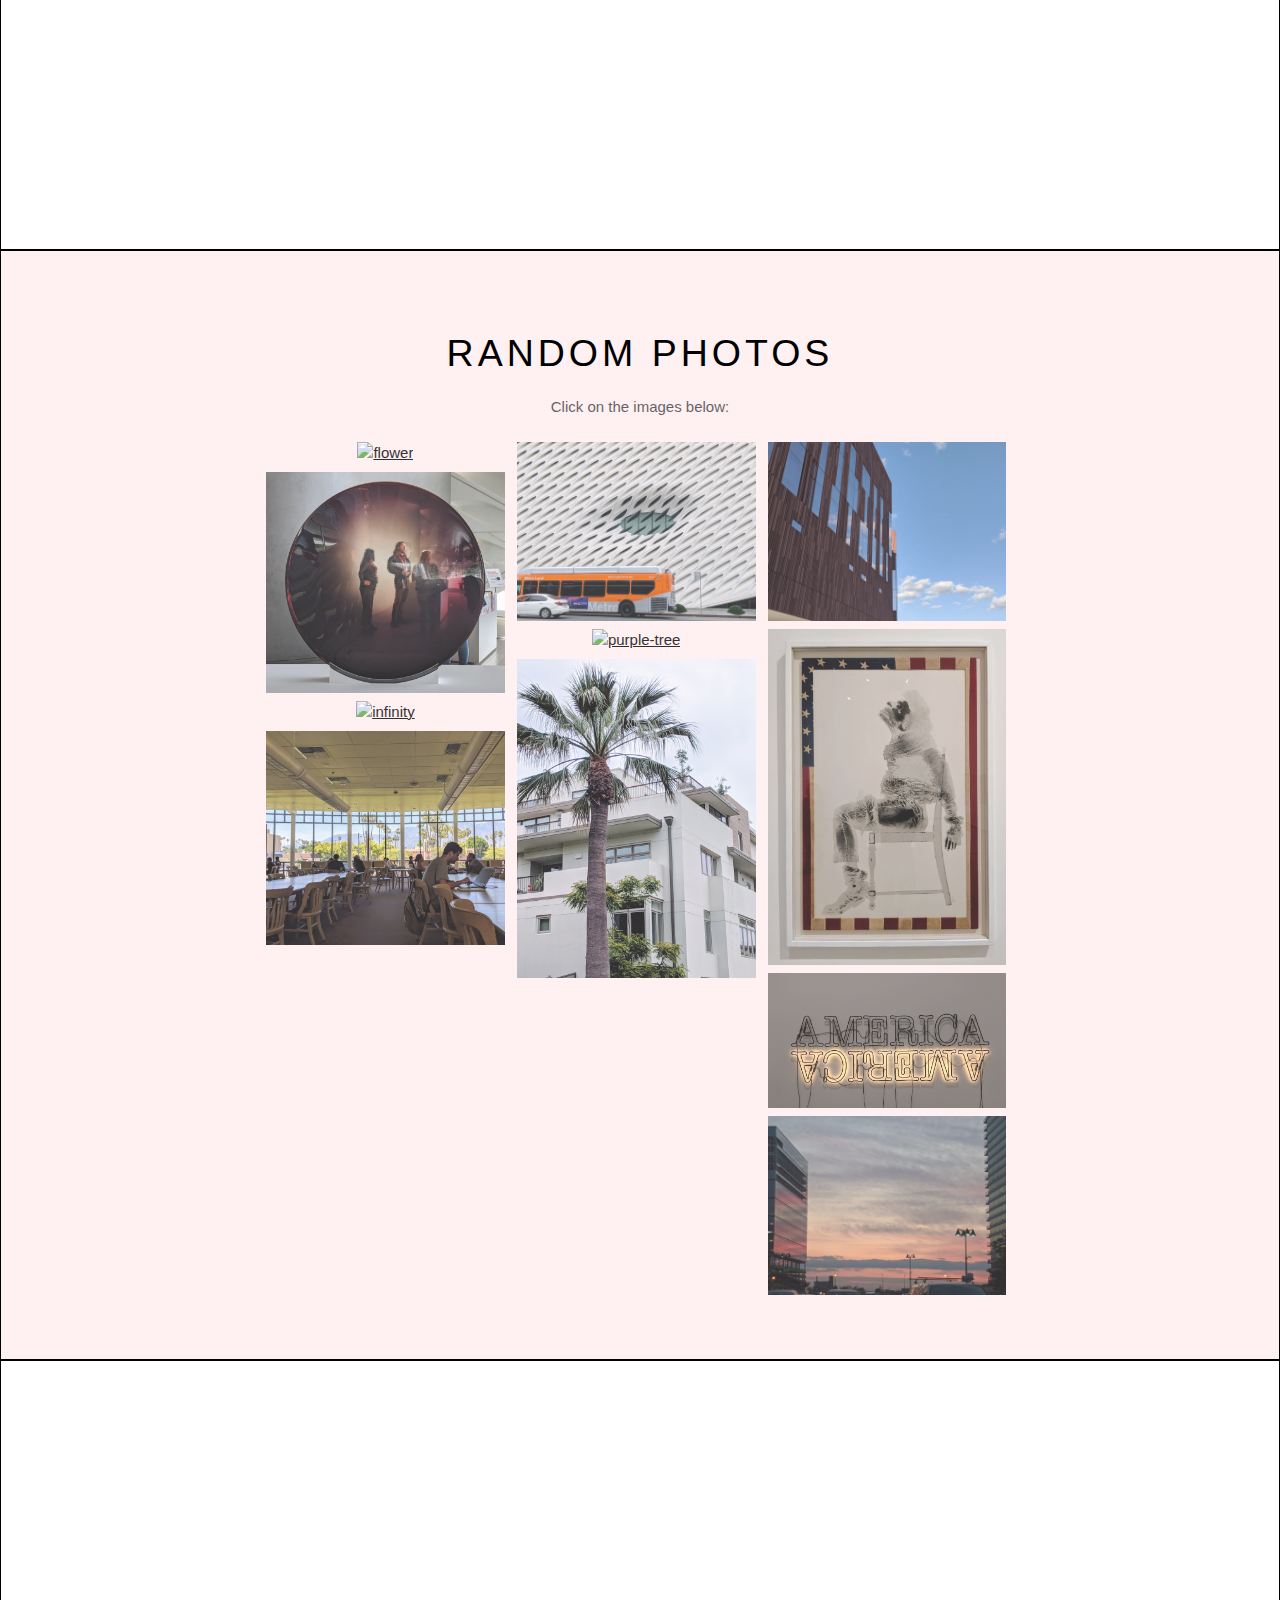
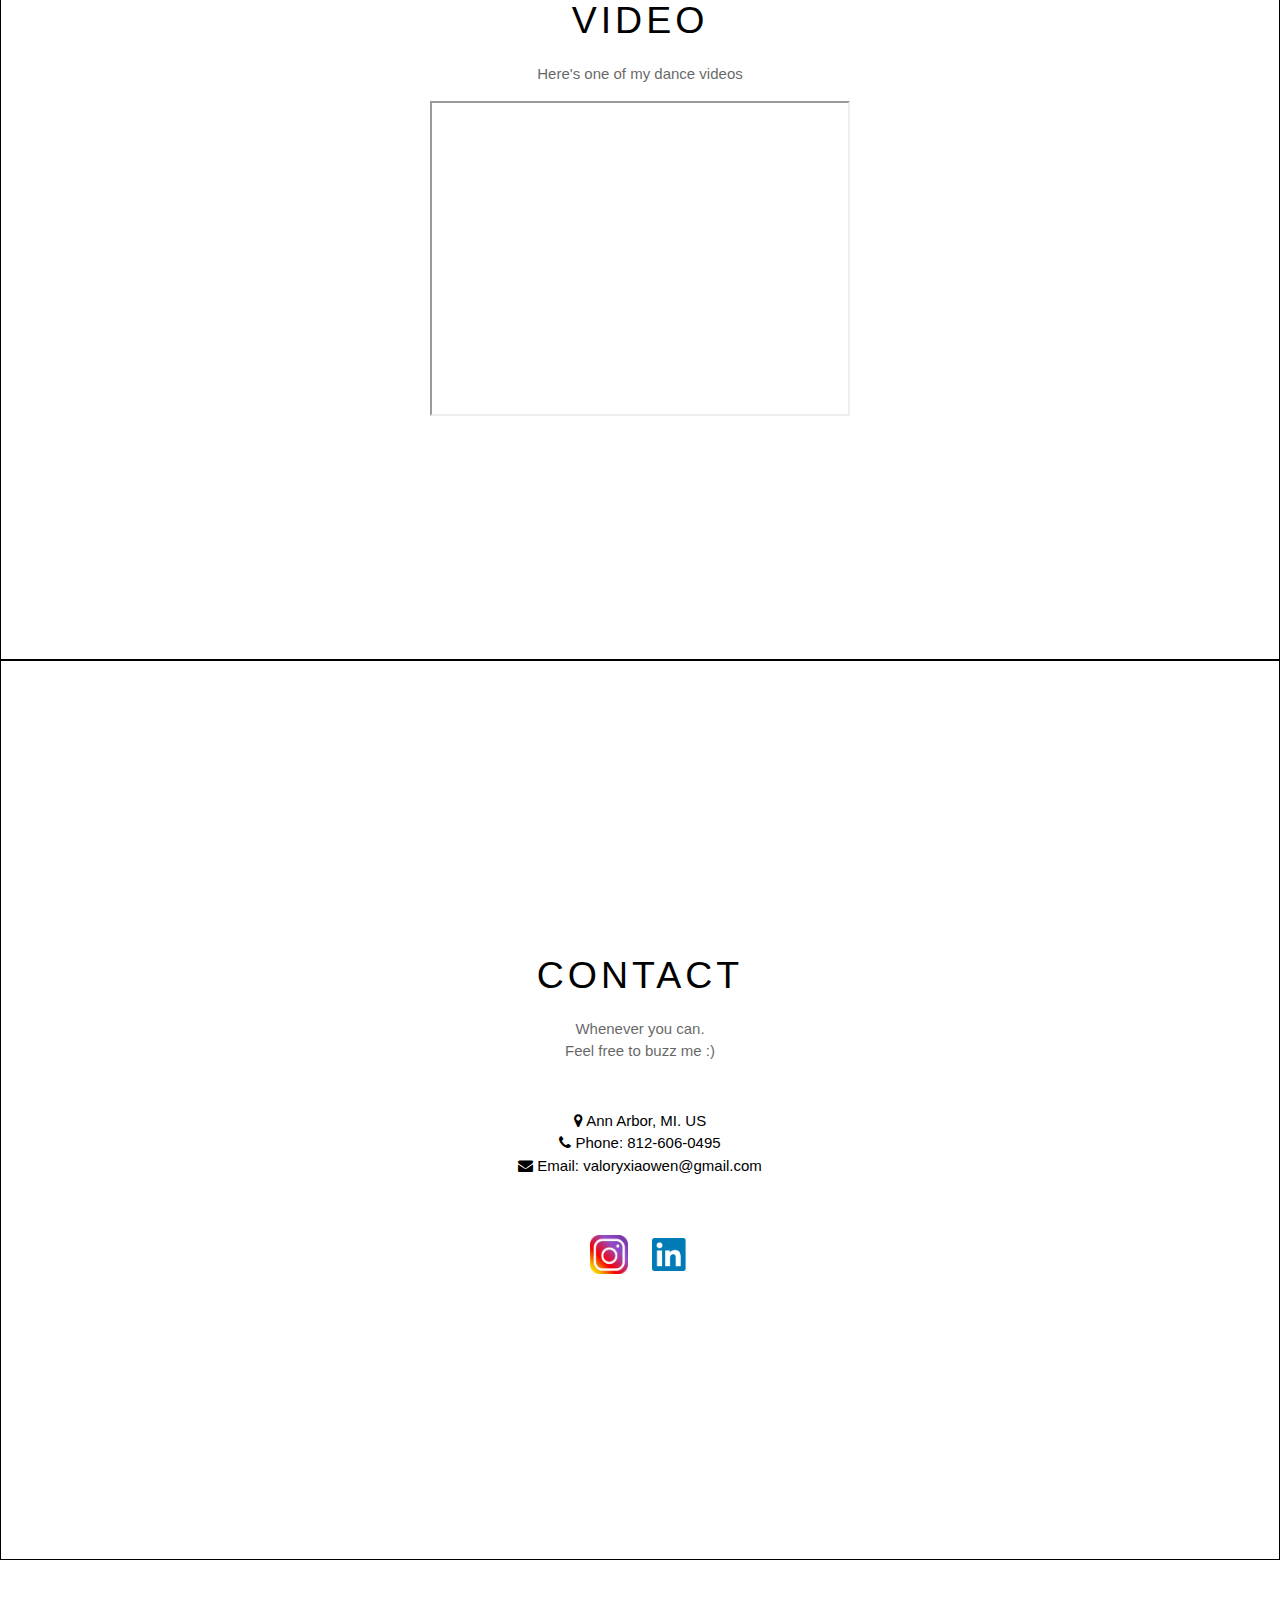
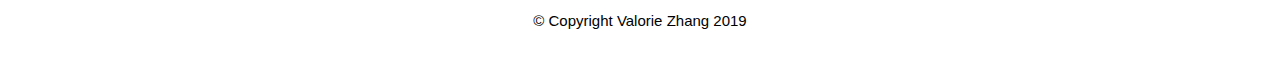
==== commit 84279ba6: "rid of style" ====
--- a/index.html
+++ b/index.html
@@ -26,20 +26,20 @@
         </header>
         <main>
             <section id="hero">
-                <div class="w3-center w3-padding-64" style="max-width:800px">
-                    <h1 style="margin-right: 100px;text-align: left;">Hi, I'm Valorie Zhang.</h1>
-                    <h3 style="margin-right: 100px;text-align: left;">Welcome to my personal site!</h3>
+                <div class="w3-center w3-padding-64 section-max-width">
+                    <h1>Hi, I'm Valorie Zhang.</h1>
+                    <h3>Welcome to my personal site!</h3>
                 </div>
                 <div class="section-inner">
-                    <img src="img/profile-pic.jpg" class="profile-img" alt="Profil Picture" style="max-width:100%;height:auto; text-align: right;">
+                    <img src="img/profile-pic.jpg" class="profile-img" alt="Profil Picture">
                 </div>
             </section>
             <section id="about">
-                <div class="w3-container w3-content w3-center w3-padding-64" style="max-width:800px">
+                <div class="w3-container w3-content w3-center w3-padding-64 section-max-width">
                     <h2 class="text-wide w3-center">ABOUT ME</h2>
                     <p class="w3-opacity"><i>UX Research & Design</i></p>
                     <p class="w3-justify" >I'm a strongly rational person so I like to backup my designs with solid reasons. I love talking to people and get inspired, which is also why I choose to become a designer.</p>
-                    <p style="text-align: left;">I'm not a big dreamer. I like to dream small and achieve things step by step concretely. </p>
+                    <p>I'm not a big dreamer. I like to dream small and achieve things step by step concretely. </p>
                     <h3>I'm</h3>
                     <i>a curious designer</i> <br><i>a street dancer</i><br><i>a home-style cook</i><br><i>a random photographer</i>
                     
@@ -48,8 +48,8 @@
                 
             </section>
             <section id="photo">
-                <div class="w3-container w3-content w3-center w3-padding-64">
-                    <div style="text-align:center">
+                <div class="w3-container w3-content w3-center w3-padding-64 section-max-width">
+                    <div>
                         <h2 class="text-wide w3-center">RANDOM PHOTOS</h2>
                         <p class="w3-opacity w3-center">Click on the images below:</p>
                     </div>
@@ -76,7 +76,7 @@
                 </div>
             </section>
             <section id="video">
-                <div class="w3-container w3-content w3-padding-64" style="max-width:800px">
+                <div class="w3-container w3-content w3-padding-64 section-max-width">
                     <h2 class="text-wide w3-center">VIDEO</h2>
                     <p class="w3-opacity w3-center">Here's one of my dance videos<p>
                         <div class="w3-center">
@@ -89,15 +89,15 @@
                     </div>
                 </section>
                 <section id="contact">
-                    <div class="w3-container w3-content w3-padding-64" style="max-width:800px">
+                    <div class="w3-container w3-content w3-padding-64 section-max-width">
                         <h2 class="text-wide w3-center">CONTACT</h2>
                         <p class="w3-opacity w3-center">Whenever you can. <br>
                             Feel free to buzz me :)<p>
                                 <div class="w3-row w3-center w3-padding-32">
                                     <div class="w3-margin-bottom">
-                                        <i class="fa fa-map-marker" style="width:30px"></i> Ann Arbor, MI. US<br>
-                                        <i class="fa fa-phone" style="width:30px"></i> Phone: 812-606-0495<br>
-                                        <i class="fa fa-envelope" style="width:30px"> </i> Email: valoryxiaowen@gmail.com<br>
+                                        <i class="fa fa-map-marker" class="list-width"></i> Ann Arbor, MI. US<br>
+                                        <i class="fa fa-phone" class="list-width"></i> Phone: 812-606-0495<br>
+                                        <i class="fa fa-envelope" sclass="list-width"> </i> Email: valoryxiaowen@gmail.com<br>
                                     </div>
                                     
                                 </div>
--- a/css/539.css
+++ b/css/539.css
@@ -99,7 +99,12 @@
 }
 
 
-
+.section-max-width{
+  max-width:800px;
+}
+.list-width{
+  width:30px;
+}
 footer {
   text-align: center;
   padding: 50px;
@@ -107,6 +112,12 @@
 
 #hero h1 {
   font-size: 2.5vw;
+  margin-right: 100px;text-align: left;
+}
+
+#hero h3 {
+  font-size: 2vw;
+  margin-right: 100px;text-align: left;
 }
 
 section h2 {
@@ -209,6 +220,9 @@
 #hero .profile-img {
   width: 300px;
   border-radius: 50%;
+  max-width:100%;
+  height:auto; 
+  text-align: right;
 }
 }
 
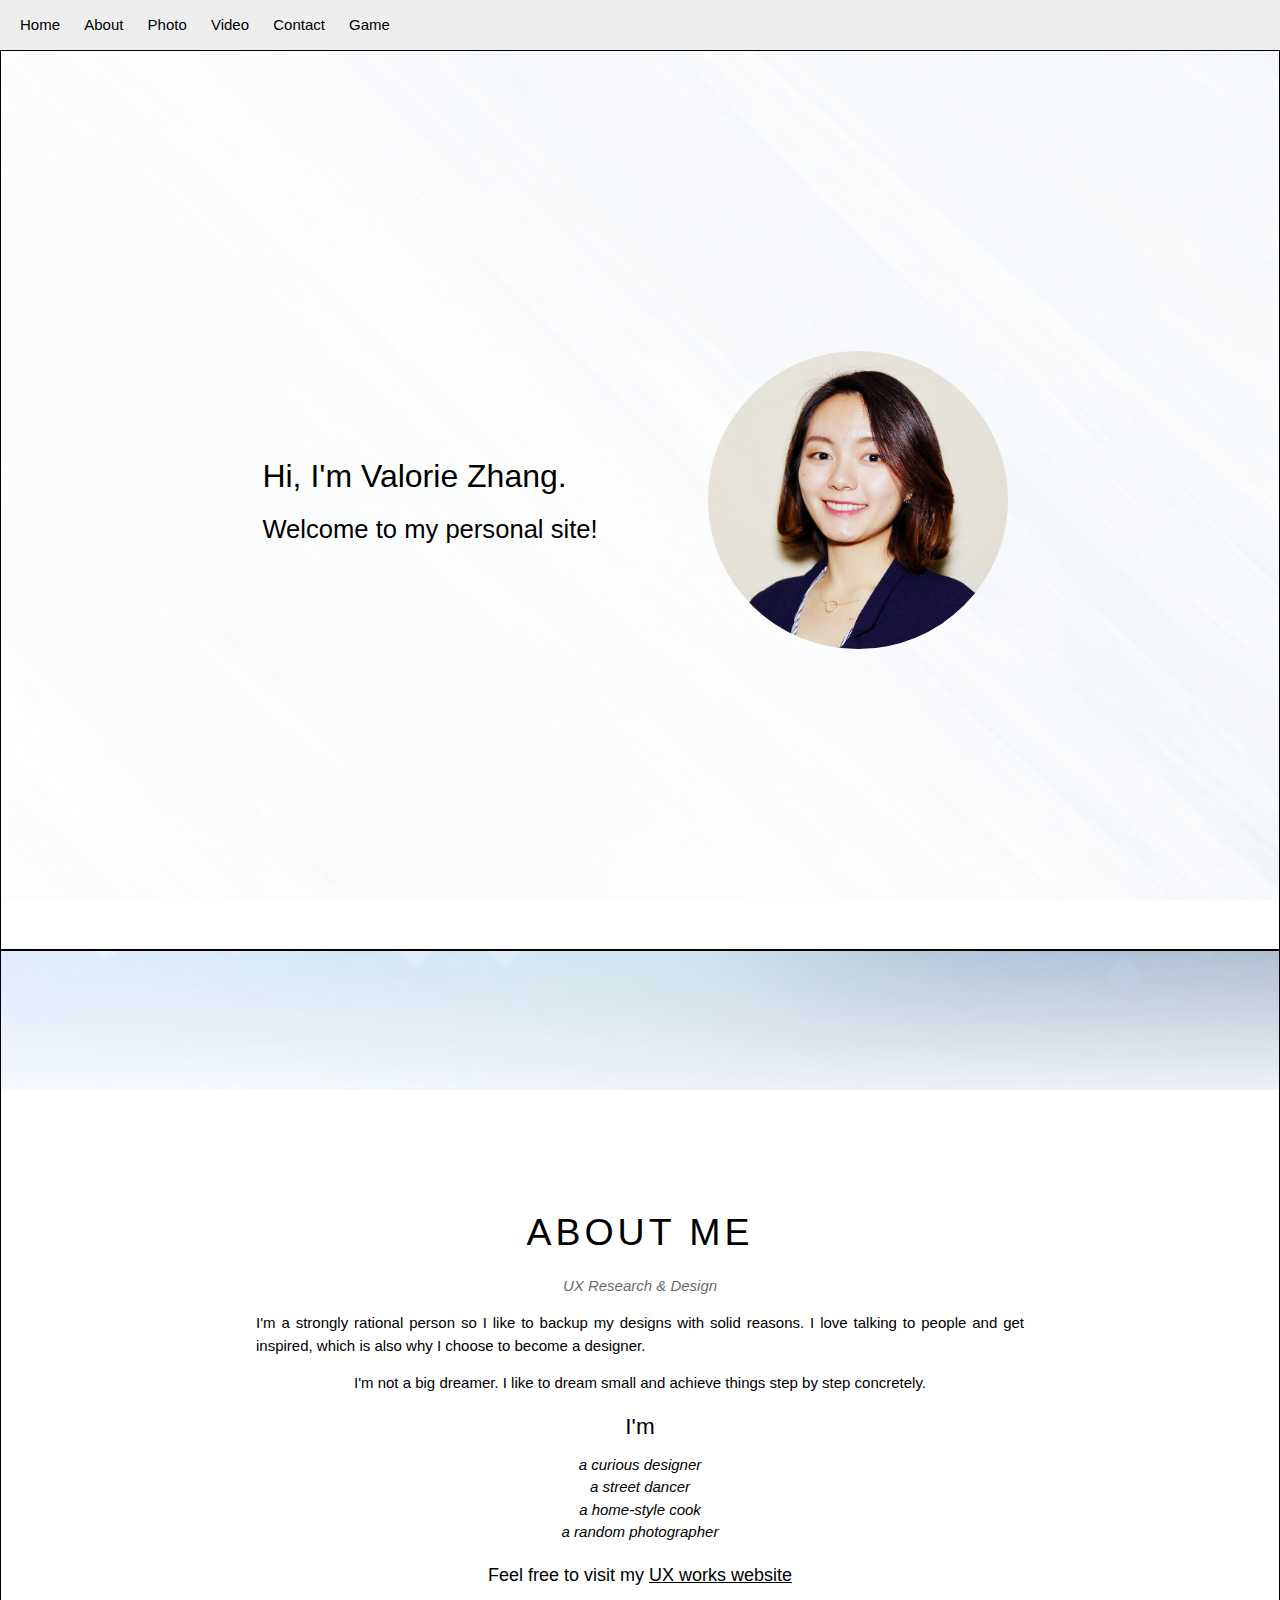
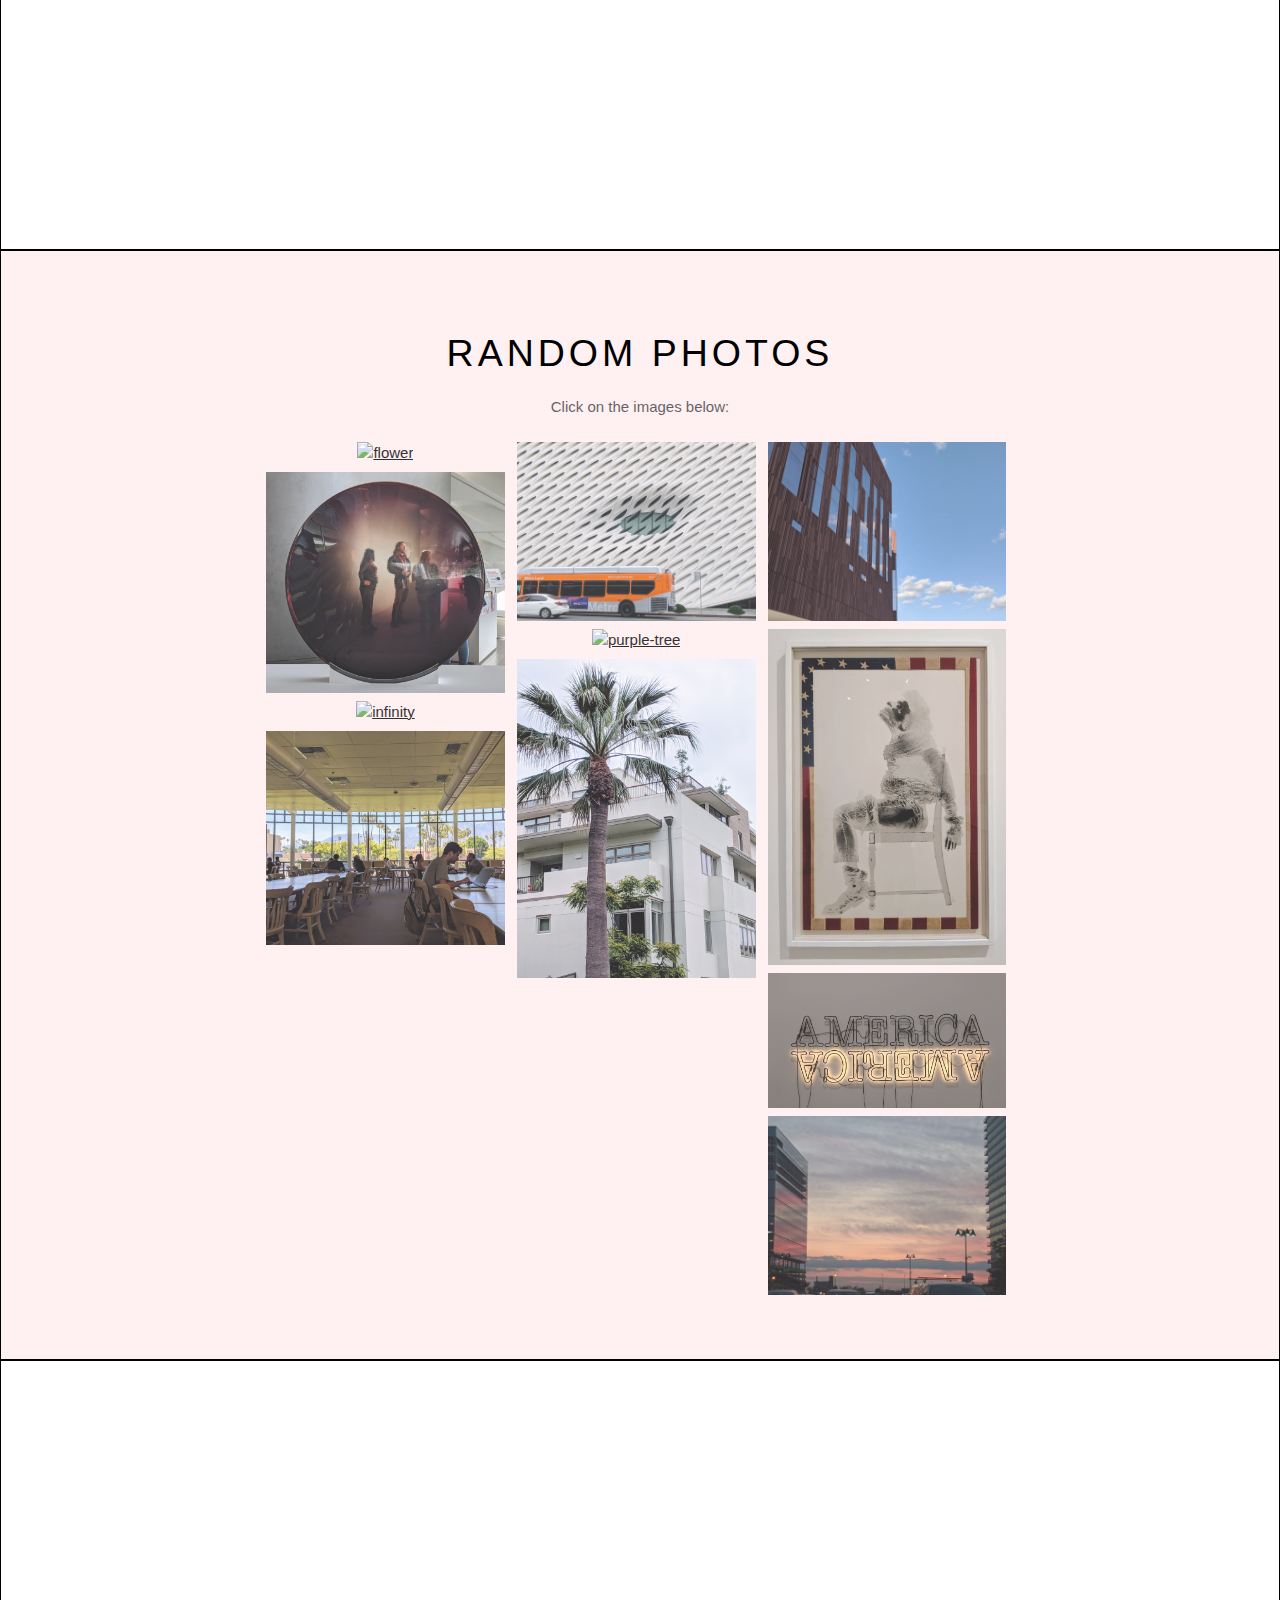
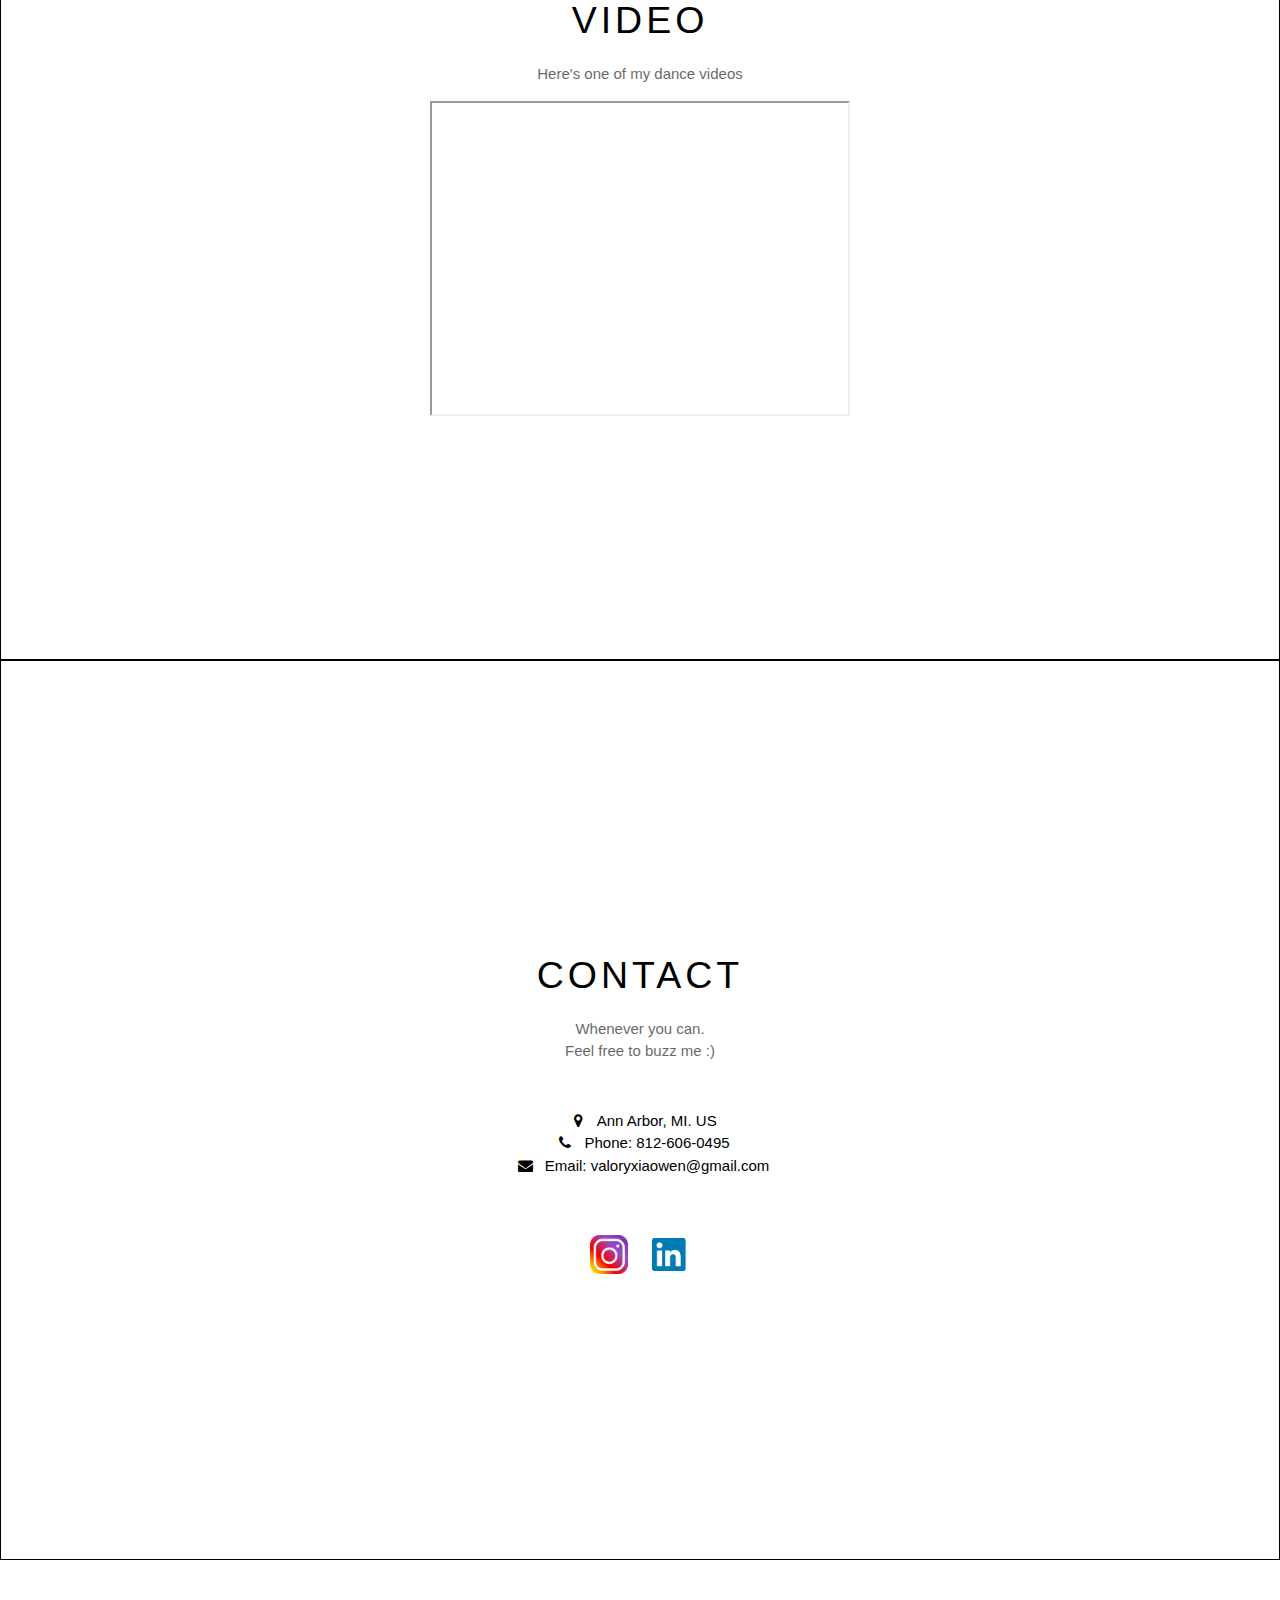
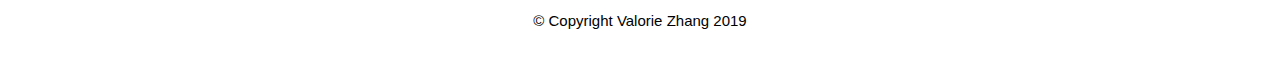
==== commit 22c84120: "fix class" ====
--- a/index.html
+++ b/index.html
@@ -82,7 +82,7 @@
                         <div class="w3-center">
                             <div class="w3-margin-bottom">
                                 <iframe width="420" height="315"
-                                src="https://www.youtube.com/embed/rEEmlmVTUPs">
+                                src="https://www.youtube.com/embed/rEEmlmVTUPs" title="dance">
                                 </iframe>
                             </div>
                         </div>
@@ -95,9 +95,9 @@
                             Feel free to buzz me :)<p>
                                 <div class="w3-row w3-center w3-padding-32">
                                     <div class="w3-margin-bottom">
-                                        <i class="fa fa-map-marker" class="list-width"></i> Ann Arbor, MI. US<br>
-                                        <i class="fa fa-phone" class="list-width"></i> Phone: 812-606-0495<br>
-                                        <i class="fa fa-envelope" sclass="list-width"> </i> Email: valoryxiaowen@gmail.com<br>
+                                        <i class="fa fa-map-marker list-width"></i> Ann Arbor, MI. US<br>
+                                        <i class="fa fa-phone list-width"></i> Phone: 812-606-0495<br>
+                                        <i class="fa fa-envelope list-width"> </i> Email: valoryxiaowen@gmail.com<br>
                                     </div>
                                     
                                 </div>
